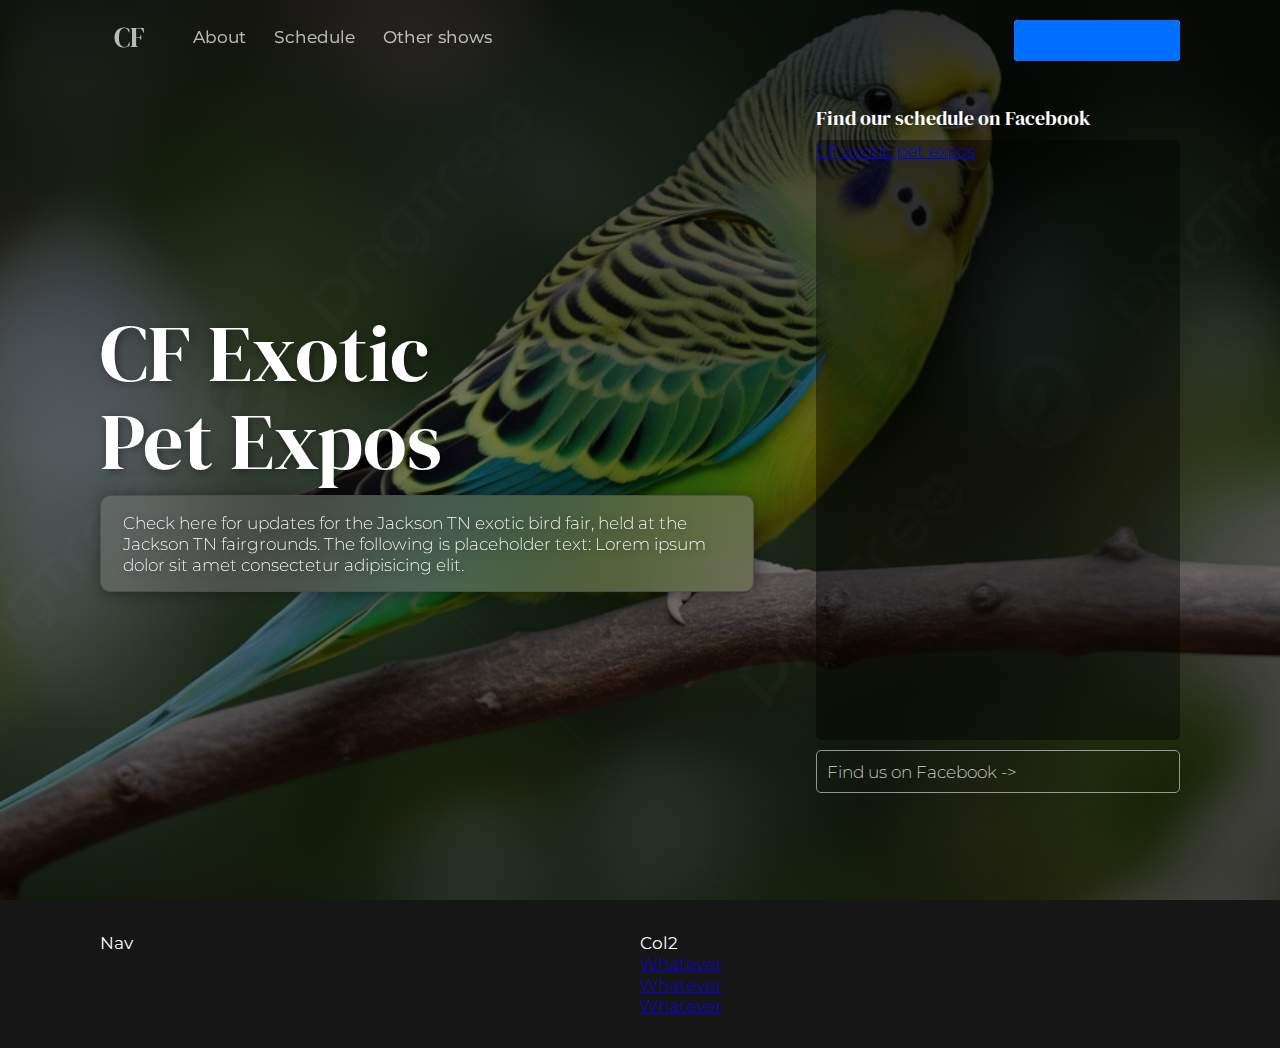
==== index.html @ 91eec208 "v1 Early draft" ====
<!DOCTYPE html>
<html lang="en">
<head>
    <meta charset="UTF-8">
    <meta name="viewport" content="width=device-width, initial-scale=1.0">
    <title>CF Exotic Pet Expos</title>

    <!-- CSS -->
    <link rel="stylesheet" href="/styles.css">

    <!-- JS -->
    <script src="/script.js" defer></script>
</head>
<body>
    <!-- Facebook -->
    <div id="fb-root"></div>
    <script async defer crossorigin="anonymous" src="https://connect.facebook.net/en_US/sdk.js#xfbml=1&version=v18.0" nonce="nDjnkny0"></script>

    <!-- Navigation -->
    <nav id="nav">
        <div class="container flex">
            <a href="/" id="logo">CF</a>
            <div class="nav_list">
                <a href="/#about">About</a>
                <a href="/#schedule">Schedule</a>
                <a href="/#more">Other shows</a>
            </div>
            <button id="cta">
                <span>Call to Action</span>
            </button>
        </div>
    </nav>

    <!-- Landing section -->
    <main id="main">
        <div class="main_inner container flex">
            <!-- About -->
            <div class="col" id="about">
                <h1 class="main_title text_shadow">CF Exotic<br/>Pet Expos</h1>

                <p class="text_shadow">
                    Check here for updates for the Jackson TN exotic bird fair, held at the Jackson TN fairgrounds. The following is placeholder text: Lorem ipsum dolor sit amet consectetur adipisicing elit.
                </p>

                <div class="flex" id="socials">
                    <div class="item"></div>
                </div>
            </div>

            <!-- Feed -->
            <div class="col" id="schedule">
                <h3>Find our schedule on Facebook</h3>
                <div class="fb-page" data-href="https://www.facebook.com/Jacksontnbirdfair/" data-tabs="timeline" data-width="450" data-height="600" data-small-header="false" data-adapt-container-width="true" data-hide-cover="false" data-show-facepile="true"><blockquote cite="https://www.facebook.com/Jacksontnbirdfair/" class="fb-xfbml-parse-ignore"><a href="https://www.facebook.com/Jacksontnbirdfair/">CF exotic pet expos</a></blockquote></div>

                <a href="#" class="facebook_test">
                    <span class="text">Find us on Facebook -></span>
                </a>
            </div>
        </div>
    </main>

    <!-- Footer -->
    <footer id="footer">
        <div class="container flex">
            <div class="col">
                <strong>Nav</strong>
            </div>
            <div class="col">
                <strong>Col2</strong><br/>
                <a href="#">Whatever</a><br/>
                <a href="#">Whatever</a><br/>
                <a href="#">Whatever</a><br/>
            </div>
        </div>
    </footer>
</body>
</html>
---- styles.css ----
/* Fonts */
@import url('https://fonts.googleapis.com/css2?family=DM+Serif+Display:ital@0;1&family=Montserrat:ital,wght@0,100..900;1,100..900&display=swap');
  

/* Setup */
:root {
    /* --font-header: 'Segoe UI', Tahoma, Geneva, Verdana, sans-serif; */
    /* --font-body: 'Segoe UI', Tahoma, Geneva, Verdana, sans-serif; */

    --font-header: 'DM Serif Display', Serif;
    --font-body: 'Montserrat', 'Segoe UI', sans-serif;

    /* --bg: white;

    --text: black;
    --alt-text: gray;
    --link: green; */

    --border: rgba(75, 75, 75, 0.8);
    --accent: rgb(0, 110, 255);
    --accent-light: hsl(from var(--accent) h s 64%); 
}

* { box-sizing: border-box; margin: 0; }
body {
    margin: 0;
    font-size: 13pt;
    font-family: var(--font-body);
    font-weight: 250;

    color: white;
    /* background-color: #24263b; */
    background-color: black;
}
h1, h2, h3, h4, h5, h6 {
    font-family: var(--font-header);
    line-height: 1.1em;
    margin-bottom: 10px;
    font-weight: 500;
}
button {
    font-family: var(--font-body);
    font-size: 13pt;
    font-weight: bold;

    color: white;
    padding: 10px 24px 10px;
    border: none;
    border-radius: 4px;
    background-color: white;

    position: relative;
    overflow: hidden;
    cursor: pointer;
}
button:hover,
button:focus-visible {
    z-index: 1;
    /* transform: scale(1.05, 1.05); */
    color: black;
}
button > span { z-index: 2; }
button::before {
    content: "";
    position: absolute;
    /* z-index: -1; */
    top:0;right:0;bottom:0;left:0;
    transform: none;

    background-color: var(--accent);
    /* opacity: 0; */
    transition-property: transform, opacity;
    transition-duration: 0.2s;
    transition-timing-function: cubic-bezier(0.785, 0.135, 0.15, 0.86);
}

button:hover::before,
button:focus-visible::before {
    transform: scale(0.3);
    /* opacity: 1; */
    transition-duration: 0.1s;
    /* mix-blend-mode: screen; */
}

/* Shorthand */
.container {
    --container-width: 1100px;

    max-width: var(--container-width);
    margin: 0 auto;
    padding: 0 10px;
}
.col {
    width: 100%;
}
.flex { display: flex; }
.alt_text { color: var(--alt-text); }


/* Nav */
#nav {
    top: 0; left: 0; right: 0;
    position: fixed;
    z-index: 10;

    background-color: transparent;
    border-bottom: 1px solid transparent;
    padding: 20px 0;

    transition-property: background-color, border-color;
    transition-duration: 0.3s;
    transition-timing-function: ease;
}
#nav.nav_opaque {
    -webkit-backdrop-filter: blur(50px);
    backdrop-filter: blur(50px);
    background-color: rgba(20, 20, 20, 0.6);
    border-color: var(--border);
}
#nav .nav_list {
    display: flex;
}
#logo {
    font-family: var(--font-header);
    margin-top: -9px;
    font-size:20pt;
    margin-right: 20px;
    text-decoration: none !important;
    border-color: transparent !important;
}
#nav a {
    display: block;
    position: relative;

    color: white;
    text-decoration: none;
    font-weight: 450;
    line-height: 200%;

    opacity: 0.7;
    padding: 0px 14px;
    border-bottom: 1px solid transparent;
    height: 36px;
}
#nav a:hover,
#nav a:focus-visible {
    opacity: 1;
    /* text-decoration: underline; */
    border-color: var(--border);
    outline: none;
}
.nav_list a::before {
    content: "";
    position: absolute;
    left: 50%; top: -8px;
    transform: translateX(-50%) scaleY(0.6);
    z-index: -1;
    opacity: 0;

    width: 100px;
    height: 70px;
    background: radial-gradient(ellipse at center, var(--accent-light) 0%, rgba(32, 128, 255, 0.25) 50%, transparent 70%);

    transition: opacity, 0.5s ease;
}
.nav_list a:hover::before,
.nav_list a:focus-visible::before {
    opacity: 0.15;
    transition: opacity, 0.2s ease;
}
#nav #cta {
    margin-left: auto;
}

/* Main */
#main {
    background-image:
        linear-gradient(rgba(0, 0, 0, 0.83) 0%, rgba(0, 0, 0, 0.5) 50%, rgba(0, 0, 0, 0.6) 100%),
        url(/images/placeholder.jpg);
    background-position: center;
    background-attachment: fixed;
    background-size: cover;
    background-repeat: no-repeat;
    will-change: background-position-y;
}
.main_inner {
    --container-width: 1164px;
    /* background-color: rgb(62, 75, 40); */

    align-items: center;
    min-height: 100vh;
}
.main_inner > .col {
    padding: 32px;
    height: fit-content;
}
/* About */
#about {
    /* background: rgba(0, 0, 0, 0.4); */
    /* -webkit-backdrop-filter: blur(25px); */
    /* backdrop-filter: blur(25px); */
    /* border-radius: 10px; */
    /* border: 1px solid rgb(144, 151, 255); */
    /* box-shadow: 2px 2px 15px rgba(0, 0, 0, 0.6); */

    width: 2000px; /* Flexbox weirdness, maybe don't leave at 2000px */
    padding-right: 30px;
    overflow: hidden;
}
#about p {
    /* background: linear-gradient(45deg, rgba(3, 20, 43, 0.5) 0%, rgba(9, 46, 20, 0.5) 100%); */
    background-color: rgb(182, 182, 182, 0.3);
    -webkit-backdrop-filter: blur(50px);
    backdrop-filter: blur(50px);
    border-radius: 10px;
    border: 1px solid var(--border);
    box-shadow: 2px 2px 15px rgba(0, 0, 0, 0.4);

    padding: 16px 22px;
    z-index: 1;
}
.text_shadow {
    text-shadow: 2px 2px 8px rgba(0, 0, 0, 0.4);
}
h1.main_title {
    font-size: 60pt;
    z-index: 2;
    position: relative;


    /* --shadow: rgba(0, 0, 0, 0.3);
    text-shadow:
        1px 1px 0 var(--shadow),
        2px 2px 0 var(--shadow),
        3px 3px 0 var(--shadow),
        4px 4px 0 var(--shadow),
        5px 5px 0 var(--shadow); */
}
/* FB */
#schedule {
    /* background-color: rgb(104, 27, 27); */
}
.facebook_test {
    display: block;
    width: 100%;
    padding: 10px;
    margin-top: 10px;
    color: white;
    text-decoration: none;
    border: 1px solid rgb(182, 182, 182);
    border-radius: 5px;
    opacity: 0.8;
}
.facebook_test:hover,
.facebook_test:focus-visible {
    opacity: 1;
    background-color: rgba(182, 182, 182, 0.3);
    border-color: transparent;
}
.facebook_test:hover .text,
.facebook_test:focus-visible .text {
    mix-blend-mode: screen !important;
}
.fb-page {
    min-height: 600px;
    background-color: rgba(0, 0, 0, 0.4);
    border-radius: 5px;
    overflow: hidden;
}

/* Footer */
#footer {
    background-color: rgb(22, 22, 22);
    padding: 32px 0;
}

/* Mobile layout */
@media screen and (max-width: 900px) {
    .main_inner {
        flex-direction: column;
    }
    #main {
        padding-top: 120px;
    }
    #main .col {
        width: 100%;
        padding: 16px;
    }
}

/* Extra small */
@media screen and (max-width: 400px) {
    h1.main_title {
        font-size: 54pt;
    }
}
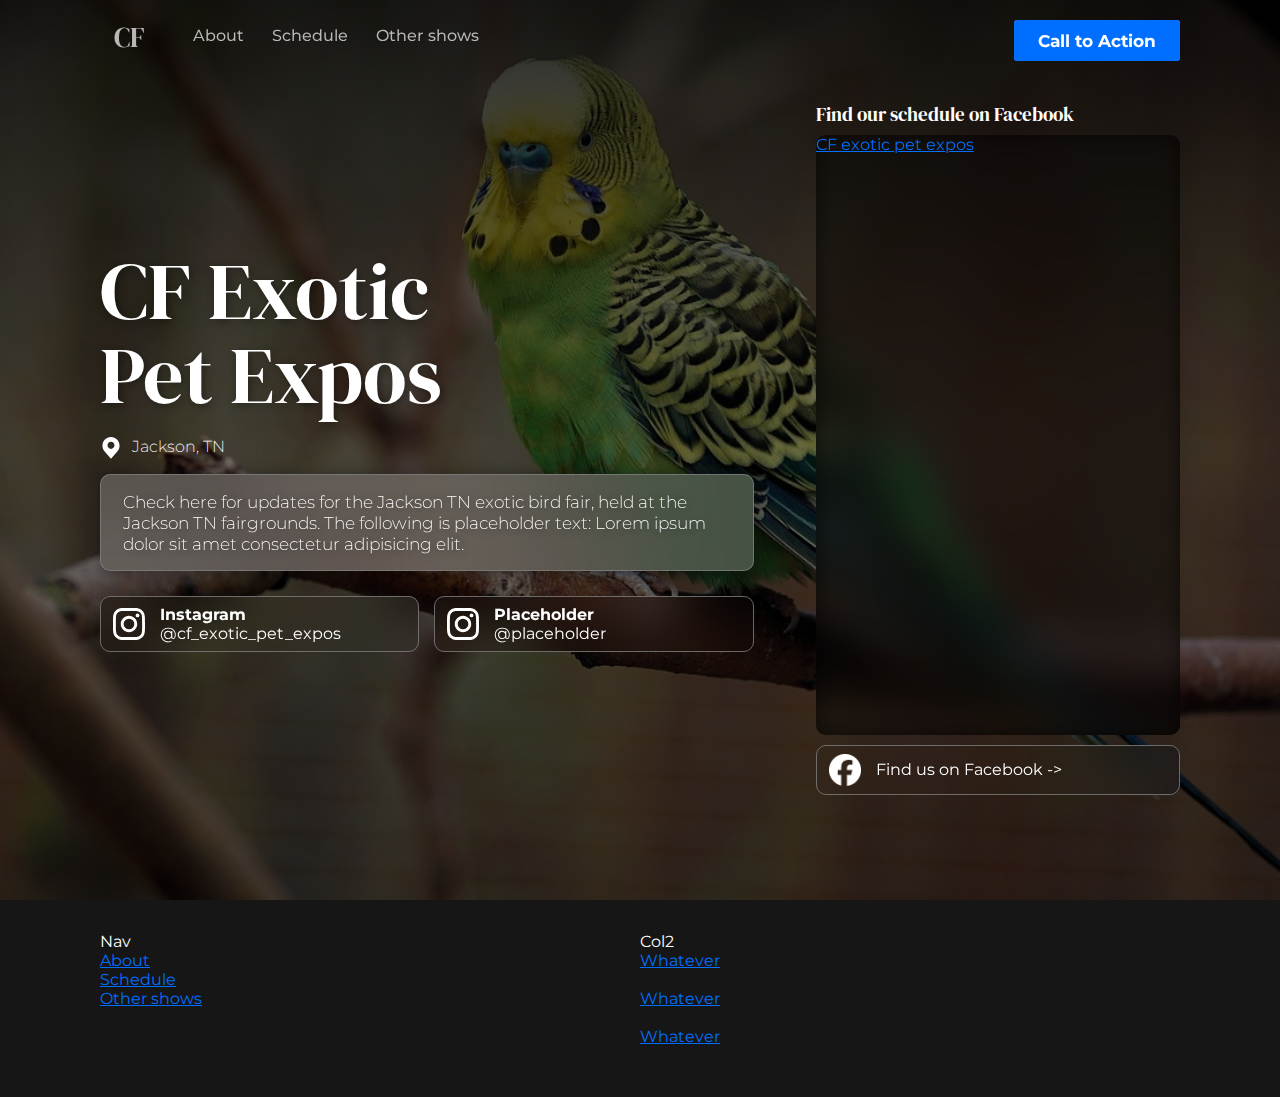
==== commit 7526512f: "First draft part 2" ====
--- a/index.html
+++ b/index.html
@@ -33,17 +33,41 @@
 
     <!-- Landing section -->
     <main id="main">
-        <div class="main_inner container flex">
+        <div class="main_inner container flex mobile_column">
             <!-- About -->
             <div class="col" id="about">
                 <h1 class="main_title text_shadow">CF Exotic<br/>Pet Expos</h1>
 
-                <p class="text_shadow">
+                <div class="flex" style="margin-bottom: 15px;">
+                    <img src="/assets/icon/pin-48.svg" alt="Location" style="width: 22px; height: 22px; margin-right: 10px;">
+                    <p>Jackson, TN</p>
+                </div>
+
+                <p class="blurb text_shadow">
                     Check here for updates for the Jackson TN exotic bird fair, held at the Jackson TN fairgrounds. The following is placeholder text: Lorem ipsum dolor sit amet consectetur adipisicing elit.
                 </p>
 
-                <div class="flex" id="socials">
-                    <div class="item"></div>
+                <!-- <hr/> -->
+
+                <div class="flex mobile_column" id="socials">
+                    <a href="https://www.instagram.com/cf_exotic_pet_expos/" class="social_item">
+                        <div>
+                            <img src="/assets/icon/Instagram_Glyph_White.svg" alt="Instagram Logo">
+                            <div>
+                                <strong>Instagram</strong>
+                                <p>@cf_exotic_pet_expos</p>
+                            </div>
+                        </div>
+                    </a>
+                    <a href="" class="social_item">
+                        <div>
+                            <img src="/assets/icon/Instagram_Glyph_White.svg" alt="Instagram Logo">
+                            <div>
+                                <strong>Placeholder</strong>
+                                <p>@placeholder</p>
+                            </div>
+                        </div>
+                    </a>
                 </div>
             </div>
 
@@ -52,8 +76,13 @@
                 <h3>Find our schedule on Facebook</h3>
                 <div class="fb-page" data-href="https://www.facebook.com/Jacksontnbirdfair/" data-tabs="timeline" data-width="450" data-height="600" data-small-header="false" data-adapt-container-width="true" data-hide-cover="false" data-show-facepile="true"><blockquote cite="https://www.facebook.com/Jacksontnbirdfair/" class="fb-xfbml-parse-ignore"><a href="https://www.facebook.com/Jacksontnbirdfair/">CF exotic pet expos</a></blockquote></div>
 
-                <a href="#" class="facebook_test">
-                    <span class="text">Find us on Facebook -></span>
+                <a href="" class="social_item">
+                    <div>
+                        <img src="/assets/icon/Facebook_Logo_Secondary.png" alt="Instagram Logo">
+                        <div>
+                            <p>Find us on Facebook -></p>
+                        </div>
+                    </div>
                 </a>
             </div>
         </div>
@@ -61,9 +90,12 @@
 
     <!-- Footer -->
     <footer id="footer">
-        <div class="container flex">
+        <div class="container flex mobile_column">
             <div class="col">
                 <strong>Nav</strong>
+                <a href="/#about">About</a>
+                <a href="/#schedule">Schedule</a>
+                <a href="/#more">Other shows</a>
             </div>
             <div class="col">
                 <strong>Col2</strong><br/>
--- a/styles.css
+++ b/styles.css
@@ -10,13 +10,15 @@
     --font-header: 'DM Serif Display', Serif;
     --font-body: 'Montserrat', 'Segoe UI', sans-serif;
 
+    --bg-transparent-lighter: rgba(182, 182, 182, 0.3);
+    
     /* --bg: white;
 
     --text: black;
     --alt-text: gray;
     --link: green; */
 
-    --border: rgba(75, 75, 75, 0.8);
+    --border: rgba(128, 128, 128, 0.8);
     --accent: rgb(0, 110, 255);
     --accent-light: hsl(from var(--accent) h s 64%); 
 }
@@ -24,19 +26,29 @@
 * { box-sizing: border-box; margin: 0; }
 body {
     margin: 0;
-    font-size: 13pt;
+    font-size: 12pt;
     font-family: var(--font-body);
     font-weight: 250;
 
     color: white;
     /* background-color: #24263b; */
-    background-color: black;
+    /* background-color: black; */
 }
 h1, h2, h3, h4, h5, h6 {
     font-family: var(--font-header);
-    line-height: 1.1em;
+    line-height: 1.05em;
     margin-bottom: 10px;
     font-weight: 500;
+}
+a {
+    color: var(--accent);
+    font-weight: 400;
+}
+hr {
+    margin-top: 20px;
+    border: none;
+    height: 1px;
+    background-color: rgb(95, 95, 95);
 }
 button {
     font-family: var(--font-body);
@@ -59,27 +71,25 @@
     /* transform: scale(1.05, 1.05); */
     color: black;
 }
-button > span { z-index: 2; }
+button > span { position: relative; z-index: 2; }
 button::before {
     content: "";
     position: absolute;
-    /* z-index: -1; */
     top:0;right:0;bottom:0;left:0;
-    transform: none;
+    border: 40px solid var(--accent);
 
     background-color: var(--accent);
     /* opacity: 0; */
-    transition-property: transform, opacity;
-    transition-duration: 0.2s;
+    transition-property: opacity, border-width;
+    transition-duration: 0.3s;
     transition-timing-function: cubic-bezier(0.785, 0.135, 0.15, 0.86);
 }
 
 button:hover::before,
 button:focus-visible::before {
-    transform: scale(0.3);
-    /* opacity: 1; */
-    transition-duration: 0.1s;
-    /* mix-blend-mode: screen; */
+    border: none;
+    opacity: 0;
+    transition-duration: 0.2s;
 }
 
 /* Shorthand */
@@ -157,7 +167,7 @@
     z-index: -1;
     opacity: 0;
 
-    width: 100px;
+    width: 100%;
     height: 70px;
     background: radial-gradient(ellipse at center, var(--accent-light) 0%, rgba(32, 128, 255, 0.25) 50%, transparent 70%);
 
@@ -165,20 +175,21 @@
 }
 .nav_list a:hover::before,
 .nav_list a:focus-visible::before {
-    opacity: 0.15;
+    opacity: 0.2;
     transition: opacity, 0.2s ease;
 }
 #nav #cta {
     margin-left: auto;
 }
+
 
 /* Main */
 #main {
     background-image:
         linear-gradient(rgba(0, 0, 0, 0.83) 0%, rgba(0, 0, 0, 0.5) 50%, rgba(0, 0, 0, 0.6) 100%),
-        url(/images/placeholder.jpg);
+        url(/assets/images/budgie-2201256_1280_edit.jpg);
     background-position: center;
-    background-attachment: fixed;
+    background-attachment: scroll;
     background-size: cover;
     background-repeat: no-repeat;
     will-change: background-position-y;
@@ -207,15 +218,17 @@
     padding-right: 30px;
     overflow: hidden;
 }
-#about p {
+#about .blurb {
     /* background: linear-gradient(45deg, rgba(3, 20, 43, 0.5) 0%, rgba(9, 46, 20, 0.5) 100%); */
-    background-color: rgb(182, 182, 182, 0.3);
+    background-color: var(--bg-transparent-lighter);
     -webkit-backdrop-filter: blur(50px);
     backdrop-filter: blur(50px);
     border-radius: 10px;
     border: 1px solid var(--border);
     box-shadow: 2px 2px 15px rgba(0, 0, 0, 0.4);
 
+    font-size: 13pt;
+
     padding: 16px 22px;
     z-index: 1;
 }
@@ -224,6 +237,7 @@
 }
 h1.main_title {
     font-size: 60pt;
+    margin-bottom: 20px;
     z-index: 2;
     position: relative;
 
@@ -236,36 +250,66 @@
         4px 4px 0 var(--shadow),
         5px 5px 0 var(--shadow); */
 }
+/* Socials */
+#socials {
+    margin-top: 25px;
+    display: flex;
+}
+.social_item {
+    width: 100%;
+
+    text-decoration: none;
+    color: white;
+    font-weight: 400;
+}
+.social_item:not(:last-of-type) { margin-right: 15px; }
+.social_item > div {
+    display: flex;
+    align-items: center;
+    padding: 8px 12px;
+
+    backdrop-filter: blur(20px);
+    border: 1px solid var(--border);
+    border-radius: 10px;
+    transition: 0.2s ease;
+}
+.social_item:hover > div,
+.social_item:focus-visible > div {
+    background-color: var(--bg-transparent-lighter);
+    border-color: white;
+    transition-duration: 0.1s;
+}
+.social_item img {
+    height: 32px; width: 32px;
+    margin-right: 15px;
+}
+
+*:target {
+    box-shadow: inset 0 0 20px var(--accent);
+    outline: 4px solid var(--accent);
+    border-radius: 10px;
+}
+
+
 /* FB */
 #schedule {
     /* background-color: rgb(104, 27, 27); */
 }
-.facebook_test {
-    display: block;
-    width: 100%;
-    padding: 10px;
-    margin-top: 10px;
-    color: white;
-    text-decoration: none;
-    border: 1px solid rgb(182, 182, 182);
-    border-radius: 5px;
-    opacity: 0.8;
-}
-.facebook_test:hover,
-.facebook_test:focus-visible {
-    opacity: 1;
-    background-color: rgba(182, 182, 182, 0.3);
-    border-color: transparent;
-}
-.facebook_test:hover .text,
-.facebook_test:focus-visible .text {
-    mix-blend-mode: screen !important;
-}
+
 .fb-page {
     min-height: 600px;
+    max-width: 100%;
+    width: 100%;
+    margin-bottom: 10px;
     background-color: rgba(0, 0, 0, 0.4);
-    border-radius: 5px;
+    box-shadow: inset 0 0 20px rgba(0, 0, 0, 0.6);
+    backdrop-filter: blur(20px);
+    border-radius: 10px;
     overflow: hidden;
+}
+.fb-page > span {
+    display: block;
+    margin: 0 auto;
 }
 
 /* Footer */
@@ -273,12 +317,19 @@
     background-color: rgb(22, 22, 22);
     padding: 32px 0;
 }
+#footer a {
+    display: block;
+
+}
 
 /* Mobile layout */
 @media screen and (max-width: 900px) {
-    .main_inner {
-        flex-direction: column;
+    .mobile_column { flex-direction: column; }
+    .mobile_column .col {
+        margin-bottom: 20px;
     }
+
+    /* Main */
     #main {
         padding-top: 120px;
     }
@@ -286,6 +337,8 @@
         width: 100%;
         padding: 16px;
     }
+    /* About */
+    #socials .social_item { margin-bottom: 15px; }
 }
 
 /* Extra small */
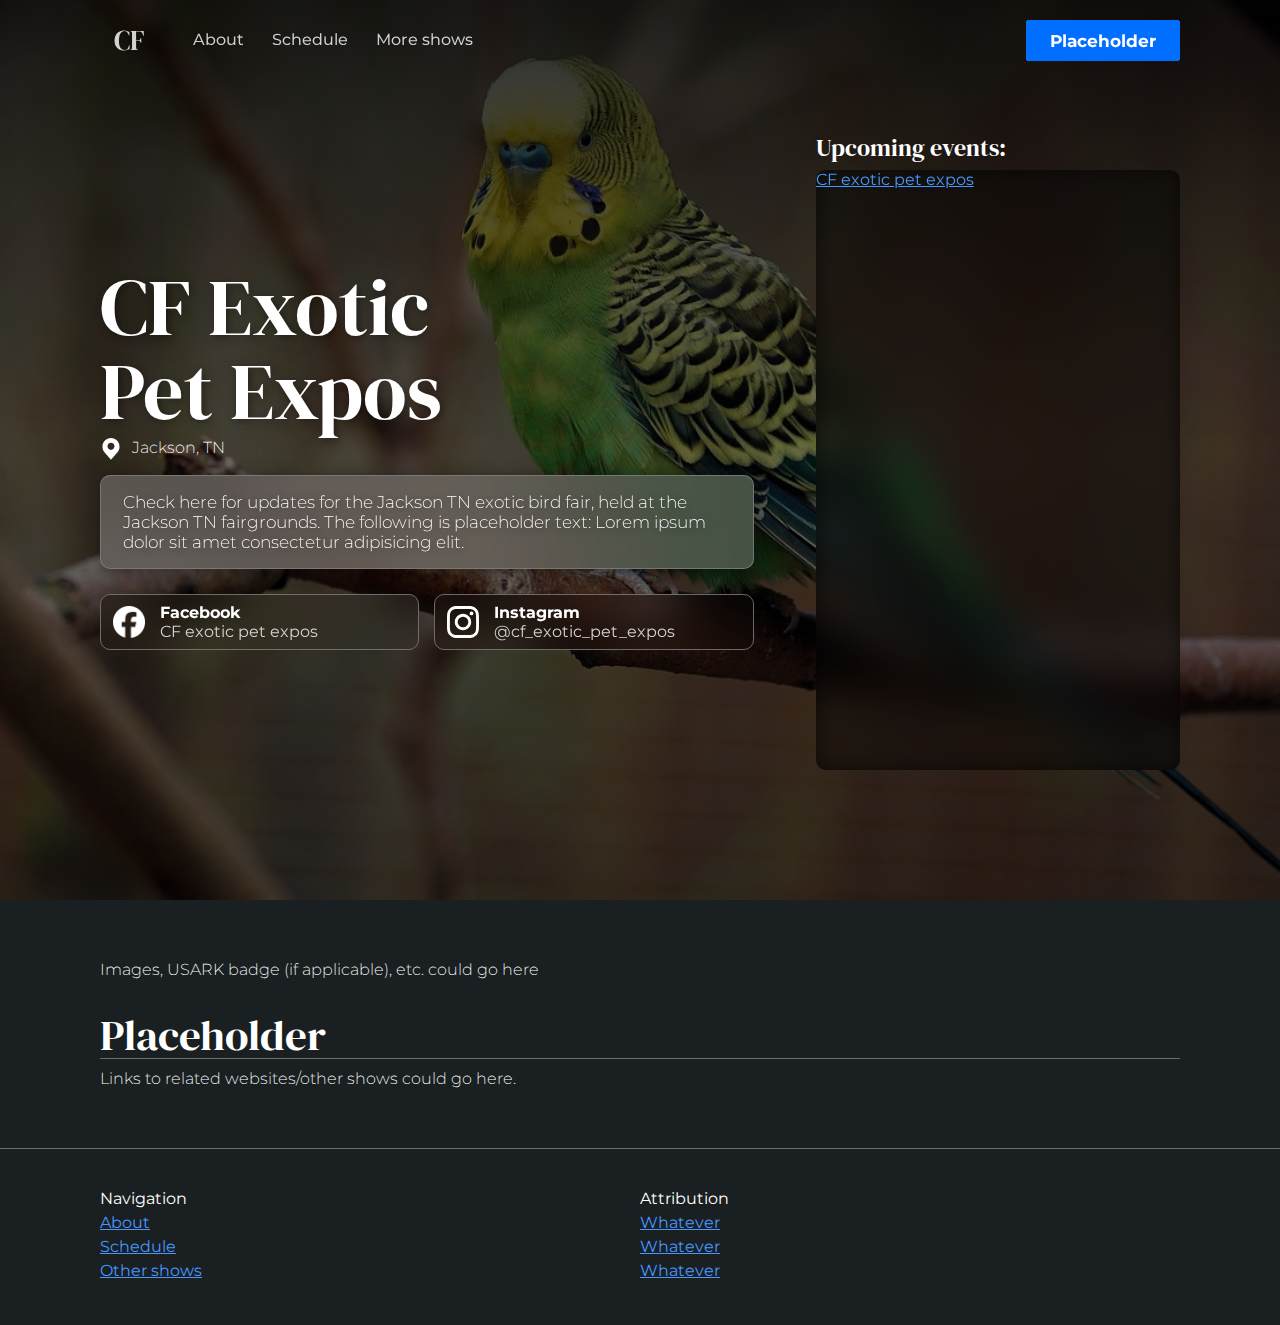
==== commit c43d2689: "First draft v3" ====
--- a/index.html
+++ b/index.html
@@ -10,23 +10,49 @@
 
     <!-- JS -->
     <script src="/script.js" defer></script>
+
+    <!-- TEMPORARY -->
+    <meta name="robots" content="none, noindex, nofollow, noarchive, noimageindex">
 </head>
 <body>
+    <!-- Noscript -->
+    <noscript>
+        <style>
+            #nav {
+                -webkit-backdrop-filter: blur(50px);
+                backdrop-filter: blur(50px);
+                background-color: var(--bg-transparent);
+                border-color: var(--border);
+            }
+        </style>
+    </noscript>
+
     <!-- Facebook -->
     <div id="fb-root"></div>
     <script async defer crossorigin="anonymous" src="https://connect.facebook.net/en_US/sdk.js#xfbml=1&version=v18.0" nonce="nDjnkny0"></script>
 
+    <!-- Backdrop -->
+    <div id="backdrop"></div>
+
     <!-- Navigation -->
     <nav id="nav">
         <div class="container flex">
+            <!-- Menu button -->
+            <img src="/assets/icon/menu.svg" alt="Menu" role="button" id="menu_button"/>
+
+            <!-- Logo -->
             <a href="/" id="logo">CF</a>
+
+            <!-- Links -->
             <div class="nav_list">
                 <a href="/#about">About</a>
                 <a href="/#schedule">Schedule</a>
-                <a href="/#more">Other shows</a>
+                <a href="/#shows">More shows</a>
             </div>
+
+            <!-- Call to action -->
             <button id="cta">
-                <span>Call to Action</span>
+                <span>Placeholder</span>
             </button>
         </div>
     </nav>
@@ -39,7 +65,7 @@
                 <h1 class="main_title text_shadow">CF Exotic<br/>Pet Expos</h1>
 
                 <div class="flex" style="margin-bottom: 15px;">
-                    <img src="/assets/icon/pin-48.svg" alt="Location" style="width: 22px; height: 22px; margin-right: 10px;">
+                    <img src="/assets/icon/pin-48.svg" alt="Location" class="icon" style="width:22px; height:22px; margin-right:10px;">
                     <p>Jackson, TN</p>
                 </div>
 
@@ -47,10 +73,17 @@
                     Check here for updates for the Jackson TN exotic bird fair, held at the Jackson TN fairgrounds. The following is placeholder text: Lorem ipsum dolor sit amet consectetur adipisicing elit.
                 </p>
 
-                <!-- <hr/> -->
-
                 <div class="flex mobile_column" id="socials">
-                    <a href="https://www.instagram.com/cf_exotic_pet_expos/" class="social_item">
+                    <a href="https://www.instagram.com/cf_exotic_pet_expos/" class="social_item" target="_blank" rel="noopener noreferrer">
+                        <div>
+                            <img src="/assets/icon/Facebook_Logo_Secondary.png" alt="Facebook Logo">
+                            <div>
+                                <strong>Facebook</strong>
+                                <p>CF exotic pet expos </p>
+                            </div>
+                        </div>
+                    </a>
+                    <a href="https://www.instagram.com/cf_exotic_pet_expos/" class="social_item" target="_blank" rel="noopener noreferrer">
                         <div>
                             <img src="/assets/icon/Instagram_Glyph_White.svg" alt="Instagram Logo">
                             <div>
@@ -59,49 +92,70 @@
                             </div>
                         </div>
                     </a>
-                    <a href="" class="social_item">
-                        <div>
-                            <img src="/assets/icon/Instagram_Glyph_White.svg" alt="Instagram Logo">
-                            <div>
-                                <strong>Placeholder</strong>
-                                <p>@placeholder</p>
-                            </div>
-                        </div>
-                    </a>
                 </div>
             </div>
 
             <!-- Feed -->
             <div class="col" id="schedule">
-                <h3>Find our schedule on Facebook</h3>
-                <div class="fb-page" data-href="https://www.facebook.com/Jacksontnbirdfair/" data-tabs="timeline" data-width="450" data-height="600" data-small-header="false" data-adapt-container-width="true" data-hide-cover="false" data-show-facepile="true"><blockquote cite="https://www.facebook.com/Jacksontnbirdfair/" class="fb-xfbml-parse-ignore"><a href="https://www.facebook.com/Jacksontnbirdfair/">CF exotic pet expos</a></blockquote></div>
+                <h4>Upcoming events:</h4>
+                <div class="fb-page" data-href="https://www.facebook.com/Jacksontnbirdfair/" data-tabs="timeline" data-width="450" data-height="600" data-small-header="false" data-adapt-container-width="true" data-hide-cover="false" data-show-facepile="true"><blockquote cite="https://www.facebook.com/Jacksontnbirdfair/" class="fb-xfbml-parse-ignore"><a href="https://www.facebook.com/Jacksontnbirdfair/" rel="noopener noreferrer">CF exotic pet expos</a></blockquote></div>
 
-                <a href="" class="social_item">
-                    <div>
-                        <img src="/assets/icon/Facebook_Logo_Secondary.png" alt="Instagram Logo">
-                        <div>
-                            <p>Find us on Facebook -></p>
-                        </div>
+                <!-- Experiment -->
+                <!-- <div class="fb-page">
+                    <div class="event_item">
+                        <span class="date flex">
+                            <img src="/assets/icon/event_FILL1_wght400_GRAD200_opsz20.svg" alt="Location" class="icon">
+                            SATURDAY, FEBRUARY 17, 2024 AT 9:00 AM CST
+                        </span>
+
+                        <strong class="flex">
+                            <div class="icon"></div>
+                            Jackson TN Exotic Pet Expo February 17 & 18, 2024
+                        </strong>
+                        <span>
+                            <img src="/assets/icon/pin-48.svg" alt="Location" class="icon">Jackson Fairgrounds
+                        </span>
+                        <a href="https://www.facebook.com/events/362235526459861/" class="flex" target="_blank" rel="noopener noreferrer">
+                            <div class="icon"></div>
+                            More info
+                        </a>
                     </div>
-                </a>
+                </div> -->
             </div>
         </div>
     </main>
+
+    <!-- Extra -->
+    <section class="container" id="shows">
+        <p>
+            Images, USARK badge (if applicable), etc. could go here
+        </p><br/>
+
+        <h2>Placeholder</h2>
+        <p>
+            Links to related websites/other shows could go here.
+        </p>
+        <!-- <h3>Number Three</h3>
+        <p>Lorem ipsum dolor sit, amet consectetur adipisicing elit. Placeat quos adipisci a officiis sapiente harum quisquam consectetur quod est libero.</p>
+        <h4>Number Four</h4>
+        <h5>Number Five</h5>
+        <h6>Number Six</h6> -->
+    </section>
 
     <!-- Footer -->
     <footer id="footer">
         <div class="container flex mobile_column">
             <div class="col">
-                <strong>Nav</strong>
+                <strong>Navigation</strong>
                 <a href="/#about">About</a>
                 <a href="/#schedule">Schedule</a>
-                <a href="/#more">Other shows</a>
+                <a href="/#shows">Other shows</a>
             </div>
             <div class="col">
-                <strong>Col2</strong><br/>
-                <a href="#">Whatever</a><br/>
-                <a href="#">Whatever</a><br/>
-                <a href="#">Whatever</a><br/>
+                <strong>Attribution</strong>
+                <a href="#" target="_blank" rel="noopener noreferrer">Whatever</a>
+                <a href="#">Whatever</a>
+                <a href="#">Whatever</a>
             </div>
         </div>
     </footer>
--- a/styles.css
+++ b/styles.css
@@ -4,23 +4,22 @@
 
 /* Setup */
 :root {
-    /* --font-header: 'Segoe UI', Tahoma, Geneva, Verdana, sans-serif; */
-    /* --font-body: 'Segoe UI', Tahoma, Geneva, Verdana, sans-serif; */
-
     --font-header: 'DM Serif Display', Serif;
     --font-body: 'Montserrat', 'Segoe UI', sans-serif;
 
+    /* Colors */
+    --bg: rgb(26, 31, 33);
+    --bg-transparent: rgba(20, 20, 20, 0.6);
     --bg-transparent-lighter: rgba(182, 182, 182, 0.3);
-    
-    /* --bg: white;
-
-    --text: black;
-    --alt-text: gray;
-    --link: green; */
-
+
+    /* Accents */
     --border: rgba(128, 128, 128, 0.8);
     --accent: rgb(0, 110, 255);
     --accent-light: hsl(from var(--accent) h s 64%); 
+
+    --text: white;
+    --alt-text: rgb(210, 210, 210);
+    --link: var(--accent-light);
 }
 
 * { box-sizing: border-box; margin: 0; }
@@ -30,18 +29,31 @@
     font-family: var(--font-body);
     font-weight: 250;
 
-    color: white;
-    /* background-color: #24263b; */
-    /* background-color: black; */
+    color: var(--text);
+    background-color: var(--bg);
+}
+body.show_menu {
+    overflow: hidden;
+}
+section.container {
+    padding: 60px 10px;
 }
 h1, h2, h3, h4, h5, h6 {
     font-family: var(--font-header);
     line-height: 1.05em;
-    margin-bottom: 10px;
+    margin: 15px 0 10px 0;
     font-weight: 500;
 }
+h2 { font-size: 32pt; border-bottom: 1px solid var(--border); }
+h3 { font-size: 24pt; }
+h4 { font-size: 18pt; }
+h5 { font-size: 14pt; }
+h6 { font-size: 12pt; }
+strong {
+    color: var(--text);
+}
 a {
-    color: var(--accent);
+    color: var(--link);
     font-weight: 400;
 }
 hr {
@@ -83,6 +95,7 @@
     transition-property: opacity, border-width;
     transition-duration: 0.3s;
     transition-timing-function: cubic-bezier(0.785, 0.135, 0.15, 0.86);
+    pointer-events: none;
 }
 
 button:hover::before,
@@ -106,6 +119,16 @@
 .flex { display: flex; }
 .alt_text { color: var(--alt-text); }
 
+/* Backdrop */
+#backdrop {
+    background-color: rgba(24, 25, 26, 0.9);
+    backdrop-filter: blur(20px);
+    position: fixed;
+    top:0;right:0;bottom:0;left:0;
+    z-index: 9;
+    display: none;
+}
+body.show_menu #backdrop { display: unset; }
 
 /* Nav */
 #nav {
@@ -115,24 +138,26 @@
 
     background-color: transparent;
     border-bottom: 1px solid transparent;
-    padding: 20px 0;
+    padding: 20px 15px;
 
     transition-property: background-color, border-color;
     transition-duration: 0.3s;
     transition-timing-function: ease;
 }
-#nav.nav_opaque {
+#nav.nav_opaque,
+body.show_menu #nav {
     -webkit-backdrop-filter: blur(50px);
     backdrop-filter: blur(50px);
-    background-color: rgba(20, 20, 20, 0.6);
+    background-color: var(--bg-transparent);
     border-color: var(--border);
 }
+body.show_menu #nav { backdrop-filter: unset; background-color: transparent; border-color: transparent; }
 #nav .nav_list {
     display: flex;
 }
 #logo {
     font-family: var(--font-header);
-    margin-top: -9px;
+    margin-top: -12px;
     font-size:20pt;
     margin-right: 20px;
     text-decoration: none !important;
@@ -142,19 +167,19 @@
     display: block;
     position: relative;
 
-    color: white;
+    color: var(--alt-text);
     text-decoration: none;
     font-weight: 450;
-    line-height: 200%;
-
-    opacity: 0.7;
+    line-height: 250%;
+
+    /* opacity: 0.7; */
     padding: 0px 14px;
     border-bottom: 1px solid transparent;
     height: 36px;
 }
 #nav a:hover,
 #nav a:focus-visible {
-    opacity: 1;
+    color: var(--text);
     /* text-decoration: underline; */
     border-color: var(--border);
     outline: none;
@@ -166,6 +191,7 @@
     transform: translateX(-50%) scaleY(0.6);
     z-index: -1;
     opacity: 0;
+    pointer-events: none;
 
     width: 100%;
     height: 70px;
@@ -180,6 +206,16 @@
 }
 #nav #cta {
     margin-left: auto;
+}
+#nav #menu_button {
+    box-sizing: content-box;
+    width: 30px;
+    padding-right: 12px;
+    border-right: 1px solid var(--border);
+    /* position: absolute; */
+    cursor: pointer;
+
+    display: none;
 }
 
 
@@ -202,7 +238,7 @@
     min-height: 100vh;
 }
 .main_inner > .col {
-    padding: 32px;
+    padding: 100px 32px;
     height: fit-content;
 }
 /* About */
@@ -227,7 +263,7 @@
     border: 1px solid var(--border);
     box-shadow: 2px 2px 15px rgba(0, 0, 0, 0.4);
 
-    font-size: 13pt;
+    font-size: 12.5pt;
 
     padding: 16px 22px;
     z-index: 1;
@@ -237,7 +273,8 @@
 }
 h1.main_title {
     font-size: 60pt;
-    margin-bottom: 20px;
+    /* margin-bottom: 20px; */
+    margin-bottom: 5px;
     z-index: 2;
     position: relative;
 
@@ -259,7 +296,7 @@
     width: 100%;
 
     text-decoration: none;
-    color: white;
+    color: var(--alt-text);
     font-weight: 400;
 }
 .social_item:not(:last-of-type) { margin-right: 15px; }
@@ -275,6 +312,7 @@
 }
 .social_item:hover > div,
 .social_item:focus-visible > div {
+    color: var(--text);
     background-color: var(--bg-transparent-lighter);
     border-color: white;
     transition-duration: 0.1s;
@@ -285,9 +323,19 @@
 }
 
 *:target {
-    box-shadow: inset 0 0 20px var(--accent);
-    outline: 4px solid var(--accent);
+    z-index: 8;
     border-radius: 10px;
+    animation: 5s target_focus forwards cubic-bezier(0.075, 0.82, 0.165, 1);
+}
+@keyframes target_focus {
+    from {
+        box-shadow: inset 0 0 15px var(--accent);
+        outline: 4px solid var(--accent);
+    }
+    to {
+        box-shadow: inset 0 0 15px transparent;
+        outline: 4px solid transparent;
+    }
 }
 
 
@@ -312,14 +360,77 @@
     margin: 0 auto;
 }
 
+
+/* Events experiment */
+.icon {
+    display: inline-block;
+    width: 20px; height: 20px;
+    min-width: 20px; 
+    margin-right: 10px;
+    vertical-align: bottom;
+}
+.event_item {
+    margin: 15px;
+    padding: 15px;
+
+    background-color: var(--bg-transparent-lighter);
+    border-radius: 5px;
+    /* border: 1px solid var(--border); */
+    box-shadow: 2px 2px 15px rgba(0, 0, 0, 0.5);
+}
+.event_item > * {
+    margin-bottom: 5px;
+}
+.event_item > .date {
+    padding-bottom: 10px;
+    margin-bottom: 10px;
+    border-bottom: 1px solid var(--border);
+}
+
+
+
+
 /* Footer */
 #footer {
-    background-color: rgb(22, 22, 22);
-    padding: 32px 0;
+    background-color: var(--bg);
+    padding: 40px 0;
+    border-top: 1px solid var(--border);
+    /* background-color: rgba(255, 255, 255, 0.04); */
 }
 #footer a {
     display: block;
-
+    margin: 5px 0;
+}
+
+
+/* Collapsed Navigation */
+
+@media screen and (max-width: 670px) {
+    /* Nav */
+    /* body.show_menu #nav { } */
+    #nav #menu_button {
+        display: unset;
+    }
+    #nav .nav_list {
+        flex-direction: column;
+        display: none !important;
+
+        position: absolute;
+        top: 100px;
+        right: 0;
+        left: 0;
+        margin: 0 20px;
+
+        /* background-color: rgb(75, 75, 75); */
+        padding: 10px;
+        border-radius: 5px;
+    }
+    #nav .nav_list a {
+        height: unset;
+        line-height: unset;
+        padding: 15px 14px;
+    }
+    body.show_menu #nav .nav_list { display: unset !important; }
 }
 
 /* Mobile layout */
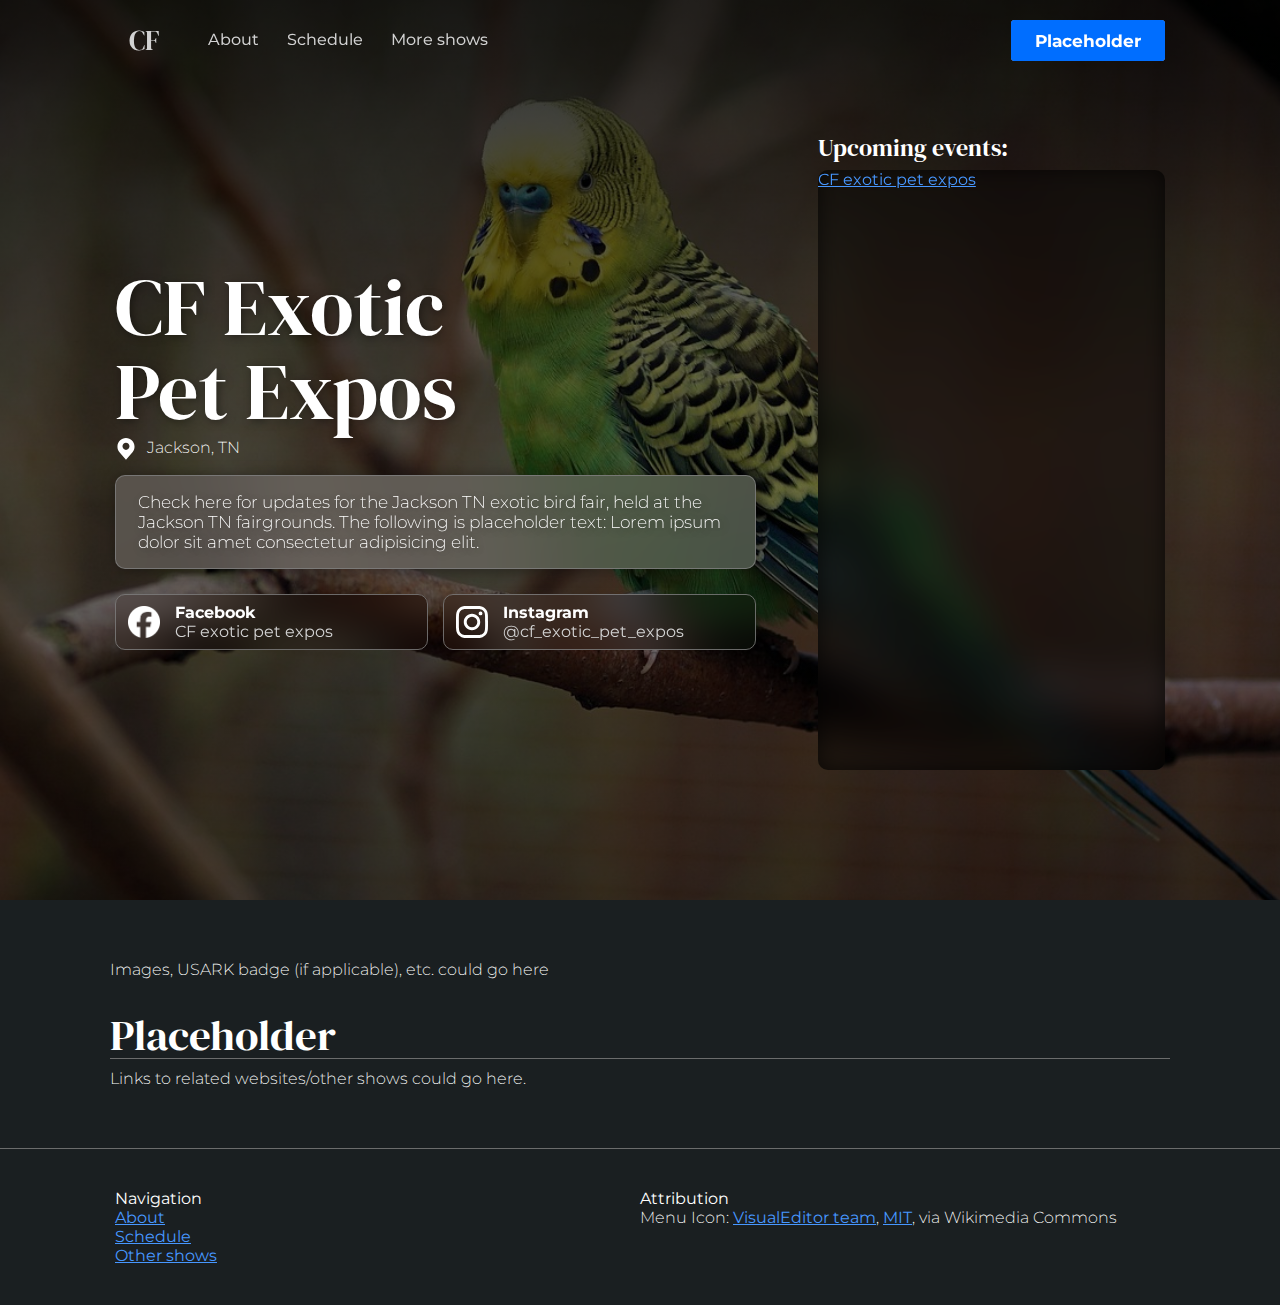
==== commit 312cae9e: "First draft v4" ====
--- a/index.html
+++ b/index.html
@@ -5,10 +5,18 @@
     <meta name="viewport" content="width=device-width, initial-scale=1.0">
     <title>CF Exotic Pet Expos</title>
 
-    <!-- CSS -->
+    <!-- Description -->
+    <!-- <meta name="description" content="placeholder"/> -->
+    <!-- <meta name="keywords" content="exotic pets, pet expo"/> -->
+    <!-- <meta property="og:url" content="https://cfexoticpetexpos.com/" /> -->
+    <!-- <meta property="og:image" content="placeholder"/> -->
+
+    <!-- Social meta -->
+    <!-- <meta name="twitter:image" content="placeholder"/> -->
+    <!-- <meta name="twitter:card" content="summary_large_image"/> -->
+
+    <!-- CSS/JS -->
     <link rel="stylesheet" href="/styles.css">
-
-    <!-- JS -->
     <script src="/script.js" defer></script>
 
     <!-- TEMPORARY -->
@@ -74,7 +82,7 @@
                 </p>
 
                 <div class="flex mobile_column" id="socials">
-                    <a href="https://www.instagram.com/cf_exotic_pet_expos/" class="social_item" target="_blank" rel="noopener noreferrer">
+                    <a href="https://www.facebook.com/Jacksontnbirdfair" class="social_item" target="_blank" rel="noopener noreferrer">
                         <div>
                             <img src="/assets/icon/Facebook_Logo_Secondary.png" alt="Facebook Logo">
                             <div>
@@ -146,16 +154,14 @@
     <footer id="footer">
         <div class="container flex mobile_column">
             <div class="col">
-                <strong>Navigation</strong>
-                <a href="/#about">About</a>
-                <a href="/#schedule">Schedule</a>
-                <a href="/#shows">Other shows</a>
+                <strong>Navigation</strong><br/>
+                <a href="/#about">About</a><br/>
+                <a href="/#schedule">Schedule</a><br/>
+                <a href="/#shows">Other shows</a><br/>
             </div>
             <div class="col">
-                <strong>Attribution</strong>
-                <a href="#" target="_blank" rel="noopener noreferrer">Whatever</a>
-                <a href="#">Whatever</a>
-                <a href="#">Whatever</a>
+                <strong>Attribution</strong><br/>
+                Menu Icon: <a href="https://commons.wikimedia.org/wiki/File:VisualEditor_-_Icon_-_Menu.svg">VisualEditor team</a>, <a href="http://opensource.org/licenses/mit-license.php">MIT</a>, via Wikimedia Commons
             </div>
         </div>
     </footer>
--- a/styles.css
+++ b/styles.css
@@ -36,7 +36,7 @@
     overflow: hidden;
 }
 section.container {
-    padding: 60px 10px;
+    padding: 60px 20px;
 }
 h1, h2, h3, h4, h5, h6 {
     font-family: var(--font-header);
@@ -111,7 +111,7 @@
 
     max-width: var(--container-width);
     margin: 0 auto;
-    padding: 0 10px;
+    padding: 0 25px;
 }
 .col {
     width: 100%;
@@ -122,6 +122,7 @@
 /* Backdrop */
 #backdrop {
     background-color: rgba(24, 25, 26, 0.9);
+    -webkit-backdrop-filter: blur(20px);
     backdrop-filter: blur(20px);
     position: fixed;
     top:0;right:0;bottom:0;left:0;
@@ -151,7 +152,7 @@
     background-color: var(--bg-transparent);
     border-color: var(--border);
 }
-body.show_menu #nav { backdrop-filter: unset; background-color: transparent; border-color: transparent; }
+body.show_menu #nav { -webkit-backdrop-filter: unset; backdrop-filter: unset; background-color: transparent; border-color: transparent; }
 #nav .nav_list {
     display: flex;
 }
@@ -224,7 +225,7 @@
     background-image:
         linear-gradient(rgba(0, 0, 0, 0.83) 0%, rgba(0, 0, 0, 0.5) 50%, rgba(0, 0, 0, 0.6) 100%),
         url(/assets/images/budgie-2201256_1280_edit.jpg);
-    background-position: center;
+    background-position-x: center;
     background-attachment: scroll;
     background-size: cover;
     background-repeat: no-repeat;
@@ -305,6 +306,7 @@
     align-items: center;
     padding: 8px 12px;
 
+    -webkit-backdrop-filter: blur(20px);
     backdrop-filter: blur(20px);
     border: 1px solid var(--border);
     border-radius: 10px;
@@ -325,24 +327,23 @@
 *:target {
     z-index: 8;
     border-radius: 10px;
-    animation: 5s target_focus forwards cubic-bezier(0.075, 0.82, 0.165, 1);
+    animation: 6s target_focus forwards cubic-bezier(0.075, 0.82, 0.165, 1);
 }
 @keyframes target_focus {
     from {
-        box-shadow: inset 0 0 15px var(--accent);
+        box-shadow: inset 0 0 20px var(--accent);
         outline: 4px solid var(--accent);
     }
     to {
-        box-shadow: inset 0 0 15px transparent;
+        box-shadow: inset 0 0 20px transparent;
         outline: 4px solid transparent;
     }
 }
 
-
 /* FB */
-#schedule {
-    /* background-color: rgb(104, 27, 27); */
-}
+/* #schedule {
+    background-color: rgb(104, 27, 27);
+} */
 
 .fb-page {
     min-height: 600px;
@@ -351,6 +352,7 @@
     margin-bottom: 10px;
     background-color: rgba(0, 0, 0, 0.4);
     box-shadow: inset 0 0 20px rgba(0, 0, 0, 0.6);
+    -webkit-backdrop-filter: blur(20px);
     backdrop-filter: blur(20px);
     border-radius: 10px;
     overflow: hidden;
@@ -398,7 +400,6 @@
     /* background-color: rgba(255, 255, 255, 0.04); */
 }
 #footer a {
-    display: block;
     margin: 5px 0;
 }
 
@@ -446,7 +447,7 @@
     }
     #main .col {
         width: 100%;
-        padding: 16px;
+        padding: 0;
     }
     /* About */
     #socials .social_item { margin-bottom: 15px; }
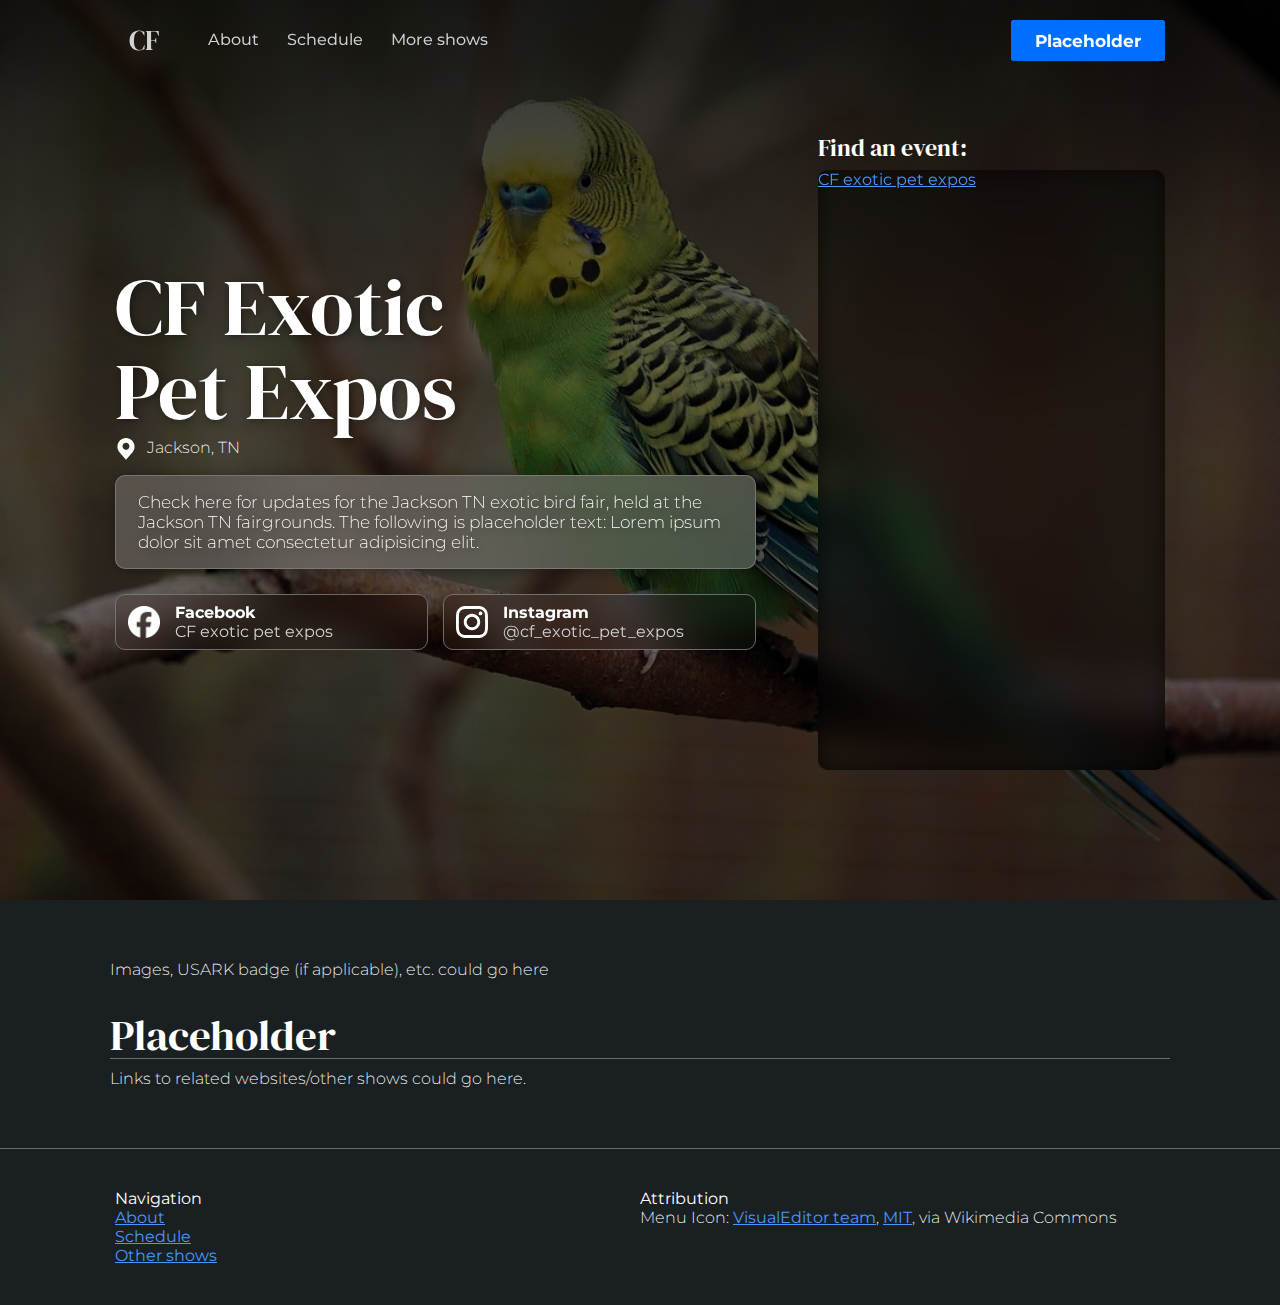
==== commit 8898b6bc: ""Find an event"" ====
--- a/index.html
+++ b/index.html
@@ -16,8 +16,8 @@
     <!-- <meta name="twitter:card" content="summary_large_image"/> -->
 
     <!-- CSS/JS -->
-    <link rel="stylesheet" href="/styles.css">
-    <script src="/script.js" defer></script>
+    <link rel="stylesheet" href="./styles.css">
+    <script src="./script.js" defer></script>
 
     <!-- TEMPORARY -->
     <meta name="robots" content="none, noindex, nofollow, noarchive, noimageindex">
@@ -46,16 +46,16 @@
     <nav id="nav">
         <div class="container flex">
             <!-- Menu button -->
-            <img src="/assets/icon/menu.svg" alt="Menu" role="button" id="menu_button"/>
+            <img src="./assets/icon/menu.svg" alt="Menu" role="button" id="menu_button"/>
 
             <!-- Logo -->
             <a href="/" id="logo">CF</a>
 
             <!-- Links -->
             <div class="nav_list">
-                <a href="/#about">About</a>
-                <a href="/#schedule">Schedule</a>
-                <a href="/#shows">More shows</a>
+                <a href="./#about">About</a>
+                <a href="./#schedule">Schedule</a>
+                <a href="./#shows">More shows</a>
             </div>
 
             <!-- Call to action -->
@@ -73,7 +73,7 @@
                 <h1 class="main_title text_shadow">CF Exotic<br/>Pet Expos</h1>
 
                 <div class="flex" style="margin-bottom: 15px;">
-                    <img src="/assets/icon/pin-48.svg" alt="Location" class="icon" style="width:22px; height:22px; margin-right:10px;">
+                    <img src="./assets/icon/pin-48.svg" alt="Location" class="icon" style="width:22px; height:22px; margin-right:10px;">
                     <p>Jackson, TN</p>
                 </div>
 
@@ -84,7 +84,7 @@
                 <div class="flex mobile_column" id="socials">
                     <a href="https://www.facebook.com/Jacksontnbirdfair" class="social_item" target="_blank" rel="noopener noreferrer">
                         <div>
-                            <img src="/assets/icon/Facebook_Logo_Secondary.png" alt="Facebook Logo">
+                            <img src="./assets/icon/Facebook_Logo_Secondary.png" alt="Facebook Logo">
                             <div>
                                 <strong>Facebook</strong>
                                 <p>CF exotic pet expos </p>
@@ -93,7 +93,7 @@
                     </a>
                     <a href="https://www.instagram.com/cf_exotic_pet_expos/" class="social_item" target="_blank" rel="noopener noreferrer">
                         <div>
-                            <img src="/assets/icon/Instagram_Glyph_White.svg" alt="Instagram Logo">
+                            <img src="./assets/icon/Instagram_Glyph_White.svg" alt="Instagram Logo">
                             <div>
                                 <strong>Instagram</strong>
                                 <p>@cf_exotic_pet_expos</p>
@@ -105,14 +105,14 @@
 
             <!-- Feed -->
             <div class="col" id="schedule">
-                <h4>Upcoming events:</h4>
+                <h4>Find an event:</h4>
                 <div class="fb-page" data-href="https://www.facebook.com/Jacksontnbirdfair/" data-tabs="timeline" data-width="450" data-height="600" data-small-header="false" data-adapt-container-width="true" data-hide-cover="false" data-show-facepile="true"><blockquote cite="https://www.facebook.com/Jacksontnbirdfair/" class="fb-xfbml-parse-ignore"><a href="https://www.facebook.com/Jacksontnbirdfair/" rel="noopener noreferrer">CF exotic pet expos</a></blockquote></div>
 
                 <!-- Experiment -->
                 <!-- <div class="fb-page">
                     <div class="event_item">
                         <span class="date flex">
-                            <img src="/assets/icon/event_FILL1_wght400_GRAD200_opsz20.svg" alt="Location" class="icon">
+                            <img src="./assets/icon/event_FILL1_wght400_GRAD200_opsz20.svg" alt="Location" class="icon">
                             SATURDAY, FEBRUARY 17, 2024 AT 9:00 AM CST
                         </span>
 
@@ -121,7 +121,7 @@
                             Jackson TN Exotic Pet Expo February 17 & 18, 2024
                         </strong>
                         <span>
-                            <img src="/assets/icon/pin-48.svg" alt="Location" class="icon">Jackson Fairgrounds
+                            <img src="./assets/icon/pin-48.svg" alt="Location" class="icon">Jackson Fairgrounds
                         </span>
                         <a href="https://www.facebook.com/events/362235526459861/" class="flex" target="_blank" rel="noopener noreferrer">
                             <div class="icon"></div>
@@ -155,9 +155,9 @@
         <div class="container flex mobile_column">
             <div class="col">
                 <strong>Navigation</strong><br/>
-                <a href="/#about">About</a><br/>
-                <a href="/#schedule">Schedule</a><br/>
-                <a href="/#shows">Other shows</a><br/>
+                <a href="./#about">About</a><br/>
+                <a href="./#schedule">Schedule</a><br/>
+                <a href="./#shows">Other shows</a><br/>
             </div>
             <div class="col">
                 <strong>Attribution</strong><br/>
--- a/styles.css
+++ b/styles.css
@@ -224,7 +224,7 @@
 #main {
     background-image:
         linear-gradient(rgba(0, 0, 0, 0.83) 0%, rgba(0, 0, 0, 0.5) 50%, rgba(0, 0, 0, 0.6) 100%),
-        url(/assets/images/budgie-2201256_1280_edit.jpg);
+        url(./assets/images/budgie-2201256_1280_edit.jpg);
     background-position-x: center;
     background-attachment: scroll;
     background-size: cover;
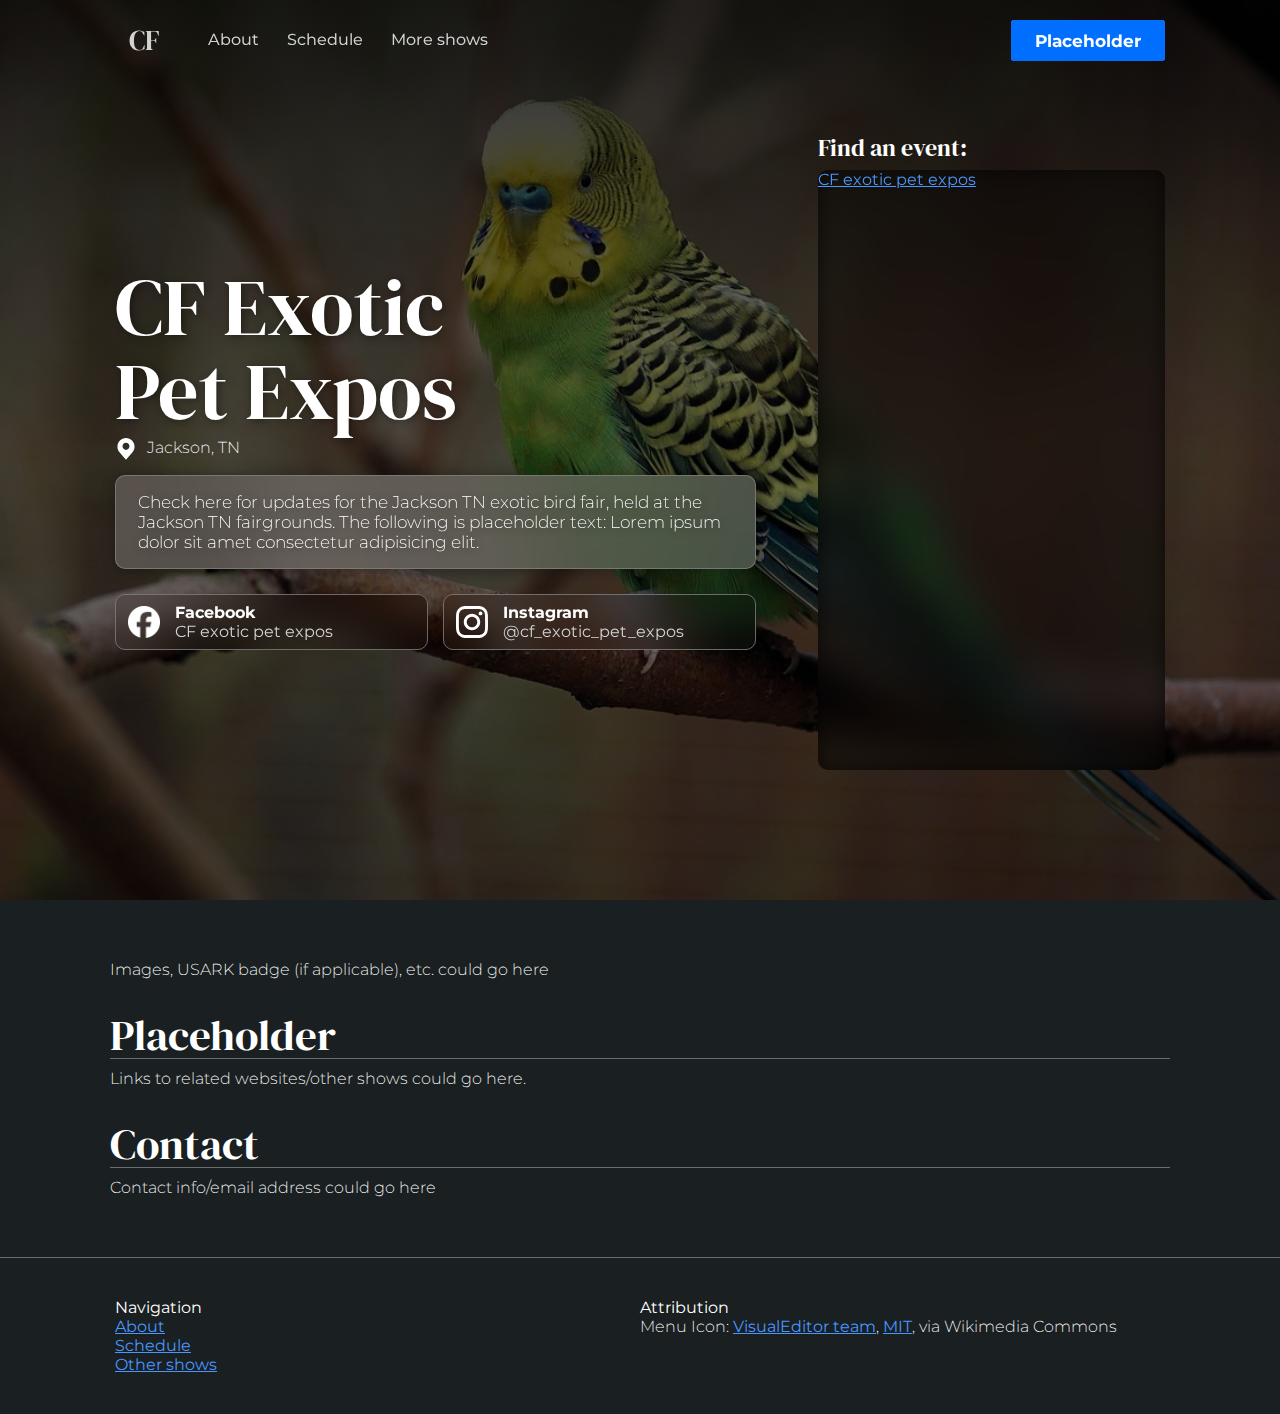
==== commit 319d18c2: "Contact section" ====
--- a/index.html
+++ b/index.html
@@ -142,6 +142,11 @@
         <h2>Placeholder</h2>
         <p>
             Links to related websites/other shows could go here.
+        </p><br/>
+
+        <h2>Contact</h2>
+        <p>
+            Contact info/email address could go here
         </p>
         <!-- <h3>Number Three</h3>
         <p>Lorem ipsum dolor sit, amet consectetur adipisicing elit. Placeat quos adipisci a officiis sapiente harum quisquam consectetur quod est libero.</p>
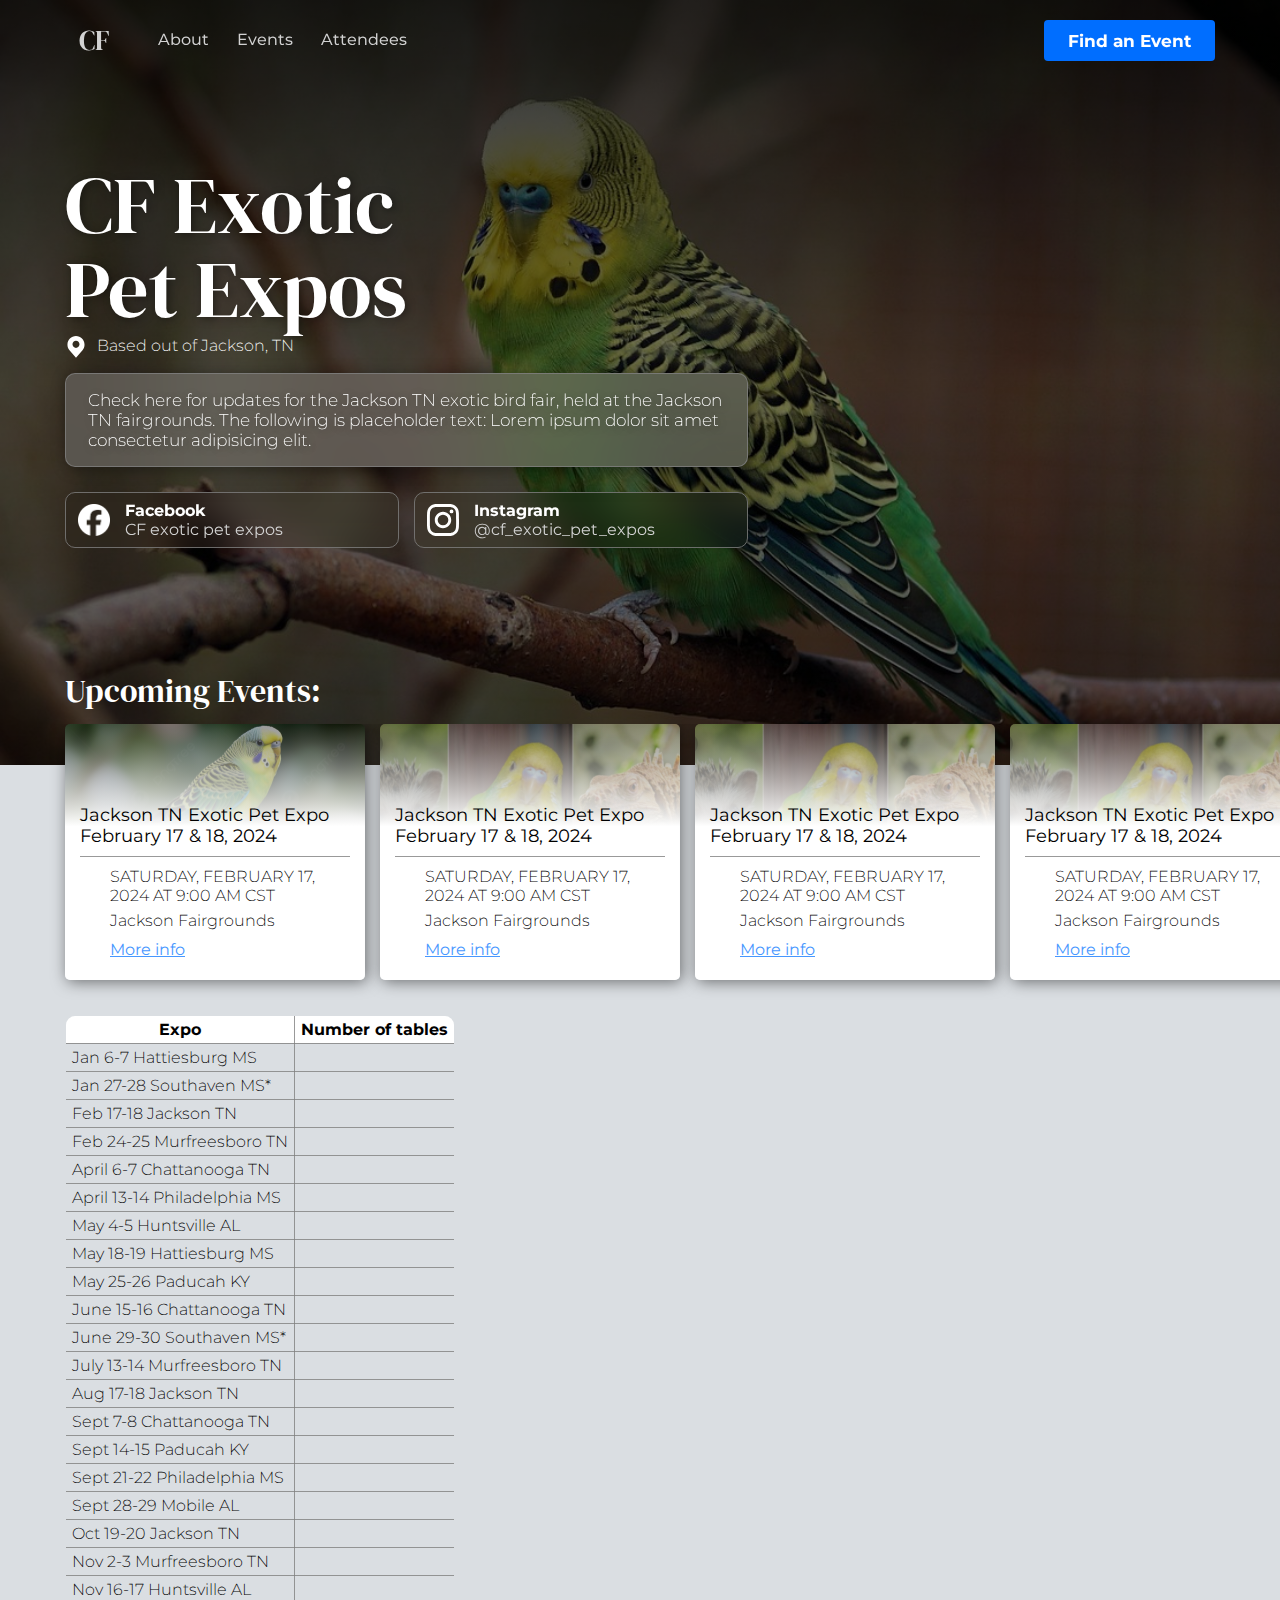
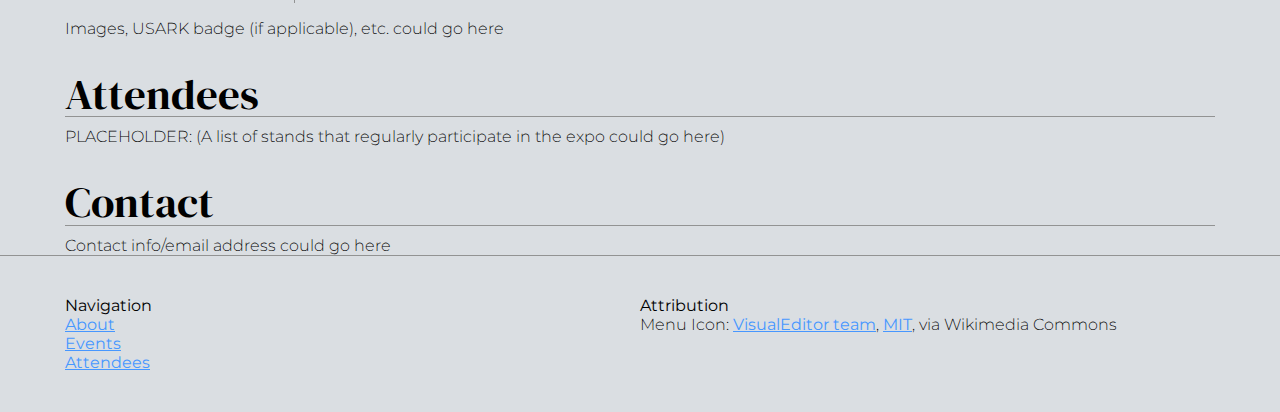
==== commit 2e5bf5b8: "WIP events list" ====
--- a/index.html
+++ b/index.html
@@ -32,6 +32,10 @@
                 background-color: var(--bg-transparent);
                 border-color: var(--border);
             }
+
+            /* Events */
+            .events_wrapper { -ms-overflow-style: initial !important; scrollbar-width: initial !important; }
+            .events_wrapper::-webkit-scrollbar { display: initial !important; }
         </style>
     </noscript>
 
@@ -43,7 +47,7 @@
     <div id="backdrop"></div>
 
     <!-- Navigation -->
-    <nav id="nav">
+    <nav id="nav" class="theme_dark">
         <div class="container flex">
             <!-- Menu button -->
             <img src="./assets/icon/menu.svg" alt="Menu" role="button" id="menu_button"/>
@@ -54,19 +58,19 @@
             <!-- Links -->
             <div class="nav_list">
                 <a href="./#about">About</a>
-                <a href="./#schedule">Schedule</a>
-                <a href="./#shows">More shows</a>
+                <a href="./#events">Events</a>
+                <a href="./#attendees">Attendees</a>
             </div>
 
             <!-- Call to action -->
-            <button id="cta">
-                <span>Placeholder</span>
-            </button>
+            <a id="cta" href="./#events" class="button">
+                <span>Find an Event</span>
+            </a>
         </div>
     </nav>
 
     <!-- Landing section -->
-    <main id="main">
+    <main id="main" class="theme_dark">
         <div class="main_inner container flex mobile_column">
             <!-- About -->
             <div class="col" id="about">
@@ -74,7 +78,7 @@
 
                 <div class="flex" style="margin-bottom: 15px;">
                     <img src="./assets/icon/pin-48.svg" alt="Location" class="icon" style="width:22px; height:22px; margin-right:10px;">
-                    <p>Jackson, TN</p>
+                    <p>Based out of Jackson, TN</p>
                 </div>
 
                 <p class="blurb text_shadow">
@@ -105,8 +109,8 @@
 
             <!-- Feed -->
             <div class="col" id="schedule">
-                <h4>Find an event:</h4>
-                <div class="fb-page" data-href="https://www.facebook.com/Jacksontnbirdfair/" data-tabs="timeline" data-width="450" data-height="600" data-small-header="false" data-adapt-container-width="true" data-hide-cover="false" data-show-facepile="true"><blockquote cite="https://www.facebook.com/Jacksontnbirdfair/" class="fb-xfbml-parse-ignore"><a href="https://www.facebook.com/Jacksontnbirdfair/" rel="noopener noreferrer">CF exotic pet expos</a></blockquote></div>
+                <!-- <h4>Find an event:</h4>
+                <div class="fb-page" data-href="https://www.facebook.com/Jacksontnbirdfair/" data-tabs="timeline" data-width="450" data-height="600" data-small-header="false" data-adapt-container-width="true" data-hide-cover="false" data-show-facepile="true"><blockquote cite="https://www.facebook.com/Jacksontnbirdfair/" class="fb-xfbml-parse-ignore"><a href="https://www.facebook.com/Jacksontnbirdfair/" rel="noopener noreferrer">CF exotic pet expos</a></blockquote></div> -->
 
                 <!-- Experiment -->
                 <!-- <div class="fb-page">
@@ -133,15 +137,215 @@
         </div>
     </main>
 
+    <h3 class="container theme_dark" style="margin-bottom: 15px; margin-top: -90px;">Upcoming Events:</h3>
+    <div class="events_wrapper">
+        <section id="events" class="container">
+            <div class="events_inner">
+                <div class="item" style="--image: url(./assets/images/placeholder.jpg)">
+                    <strong class="flex">
+                        Jackson TN Exotic Pet Expo February 17 & 18, 2024
+                    </strong>
+
+                    <span class="date flex">
+                        <img src="./assets/icon/event_FILL1_wght400_GRAD200_opsz20.svg" alt="Location" class="icon">
+                        SATURDAY, FEBRUARY 17, 2024 AT 9:00 AM CST
+                    </span>
+                    <span>
+                        <img src="./assets/icon/pin-48.svg" alt="Location" class="icon">Jackson Fairgrounds
+                    </span>
+                    <a href="https://www.facebook.com/events/362235526459861/" class="flex" target="_blank" rel="noopener noreferrer">
+                        <div class="icon"></div>
+                        More info
+                    </a>
+                </div>
+        
+                <div class="item">
+                    <strong class="flex">
+                        Jackson TN Exotic Pet Expo February 17 & 18, 2024
+                    </strong>
+
+                    <span class="date flex">
+                        <img src="./assets/icon/event_FILL1_wght400_GRAD200_opsz20.svg" alt="Location" class="icon">
+                        SATURDAY, FEBRUARY 17, 2024 AT 9:00 AM CST
+                    </span>
+                    <span>
+                        <img src="./assets/icon/pin-48.svg" alt="Location" class="icon">Jackson Fairgrounds
+                    </span>
+                    <a href="https://www.facebook.com/events/362235526459861/" class="flex" target="_blank" rel="noopener noreferrer">
+                        <div class="icon"></div>
+                        More info
+                    </a>
+                </div>
+                <div class="item">
+                    <strong class="flex">
+                        Jackson TN Exotic Pet Expo February 17 & 18, 2024
+                    </strong>
+
+                    <span class="date flex">
+                        <img src="./assets/icon/event_FILL1_wght400_GRAD200_opsz20.svg" alt="Location" class="icon">
+                        SATURDAY, FEBRUARY 17, 2024 AT 9:00 AM CST
+                    </span>
+                    <span>
+                        <img src="./assets/icon/pin-48.svg" alt="Location" class="icon">Jackson Fairgrounds
+                    </span>
+                    <a href="https://www.facebook.com/events/362235526459861/" class="flex" target="_blank" rel="noopener noreferrer">
+                        <div class="icon"></div>
+                        More info
+                    </a>
+                </div>
+                <div class="item">
+                    <strong class="flex">
+                        Jackson TN Exotic Pet Expo February 17 & 18, 2024
+                    </strong>
+
+                    <span class="date flex">
+                        <img src="./assets/icon/event_FILL1_wght400_GRAD200_opsz20.svg" alt="Location" class="icon">
+                        SATURDAY, FEBRUARY 17, 2024 AT 9:00 AM CST
+                    </span>
+                    <span>
+                        <img src="./assets/icon/pin-48.svg" alt="Location" class="icon">Jackson Fairgrounds
+                    </span>
+                    <a href="https://www.facebook.com/events/362235526459861/" class="flex" target="_blank" rel="noopener noreferrer">
+                        <div class="icon"></div>
+                        More info
+                    </a>
+                </div>
+                <div class="item">
+                    <strong class="flex">
+                        Jackson TN Exotic Pet Expo February 17 & 18, 2024
+                    </strong>
+
+                    <span class="date flex">
+                        <img src="./assets/icon/event_FILL1_wght400_GRAD200_opsz20.svg" alt="Location" class="icon">
+                        SATURDAY, FEBRUARY 17, 2024 AT 9:00 AM CST
+                    </span>
+                    <span>
+                        <img src="./assets/icon/pin-48.svg" alt="Location" class="icon">Jackson Fairgrounds
+                    </span>
+                    <a href="https://www.facebook.com/events/362235526459861/" class="flex" target="_blank" rel="noopener noreferrer">
+                        <div class="icon"></div>
+                        More info
+                    </a>
+                </div>
+                <div class="item">
+                    <strong class="flex">
+                        Jackson TN Exotic Pet Expo February 17 & 18, 2024
+                    </strong>
+
+                    <span class="date flex">
+                        <img src="./assets/icon/event_FILL1_wght400_GRAD200_opsz20.svg" alt="Location" class="icon">
+                        SATURDAY, FEBRUARY 17, 2024 AT 9:00 AM CST
+                    </span>
+                    <span>
+                        <img src="./assets/icon/pin-48.svg" alt="Location" class="icon">Jackson Fairgrounds
+                    </span>
+                    <a href="https://www.facebook.com/events/362235526459861/" class="flex" target="_blank" rel="noopener noreferrer">
+                        <div class="icon"></div>
+                        More info
+                    </a>
+                </div>
+
+                <div class="spacer"> </div>
+            </div>
+        </section>
+    </div>
+
     <!-- Extra -->
-    <section class="container" id="shows">
+    <section class="container" id="attendees">
+        <table>
+            <tr>
+                <th>Expo</th>
+                <th>Number of tables</th>
+            </tr>
+            <tr>
+                <td>Jan 6-7 Hattiesburg MS</td>
+                <td></td>
+            </tr>
+            <tr>
+                <td>Jan 27-28 Southaven MS*</td>
+                <td></td>
+            </tr>
+            <tr>
+                <td>Feb 17-18 Jackson TN</td>
+                <td></td>
+            </tr>
+            <tr>
+                <td>Feb 24-25 Murfreesboro TN</td>
+                <td></td>
+            </tr>
+            <tr>
+                <td>April 6-7 Chattanooga TN</td>
+                <td></td>
+            </tr>
+            <tr>
+                <td>April 13-14 Philadelphia MS</td>
+                <td></td>
+            </tr>
+            <tr>
+                <td>May 4-5 Huntsville AL</td>
+                <td></td>
+            </tr>
+            <tr>
+                <td>May 18-19 Hattiesburg MS</td>
+                <td></td>
+            </tr>
+            <tr>
+                <td>May 25-26 Paducah KY</td>
+                <td></td>
+            </tr>
+            <tr>
+                <td>June 15-16 Chattanooga TN</td>
+                <td></td>
+            </tr>
+            <tr>
+                <td>June 29-30 Southaven MS*</td>
+                <td></td>
+            </tr>
+            <tr>
+                <td>July 13-14 Murfreesboro TN</td>
+                <td></td>
+            </tr>
+            <tr>
+                <td>Aug 17-18 Jackson TN</td>
+                <td></td>
+            </tr>
+            <tr>
+                <td>Sept 7-8 Chattanooga TN</td>
+                <td></td>
+            </tr>
+            <tr>
+                <td>Sept 14-15 Paducah KY</td>
+                <td></td>
+            </tr>
+            <tr>
+                <td>Sept 21-22 Philadelphia MS</td>
+                <td></td>
+            </tr>
+            <tr>
+                <td>Sept 28-29 Mobile AL</td>
+                <td></td>
+            </tr>
+            <tr>
+                <td>Oct 19-20 Jackson TN</td>
+                <td></td>
+            </tr>
+            <tr>
+                <td>Nov 2-3 Murfreesboro TN</td>
+                <td></td>
+            </tr>
+            <tr>
+                <td>Nov 16-17 Huntsville AL</td>
+                <td></td>
+            </tr>
+        </table>
+
         <p>
             Images, USARK badge (if applicable), etc. could go here
         </p><br/>
 
-        <h2>Placeholder</h2>
+        <h2>Attendees</h2>
         <p>
-            Links to related websites/other shows could go here.
+            PLACEHOLDER: (A list of stands that regularly participate in the expo could go here)
         </p><br/>
 
         <h2>Contact</h2>
@@ -161,8 +365,8 @@
             <div class="col">
                 <strong>Navigation</strong><br/>
                 <a href="./#about">About</a><br/>
-                <a href="./#schedule">Schedule</a><br/>
-                <a href="./#shows">Other shows</a><br/>
+                <a href="./#events">Events</a><br/>
+                <a href="./#attendees">Attendees</a><br/>
             </div>
             <div class="col">
                 <strong>Attribution</strong><br/>
--- a/styles.css
+++ b/styles.css
@@ -7,8 +7,50 @@
     --font-header: 'DM Serif Display', Serif;
     --font-body: 'Montserrat', 'Segoe UI', sans-serif;
 
+    /* --- LIGHT --- */
+
+    /* Colors */
+    --bg: rgb(218, 222, 226);
+    --bg-lighter: white;
+    --bg-lightest: white;
+    --bg-transparent: rgba(218, 222, 226, 0.6);
+    --bg-transparent-lighter: rgba(182, 182, 182, 0.3);
+
+    /* Accents */
+    --border: rgba(128, 128, 128, 0.8);
+    --accent: rgb(0, 110, 255);
+    --accent-light: hsl(from var(--accent) h s 64%); 
+
+    --text: black;
+    --alt-text: rgb(27, 27, 27);
+    --link: var(--accent-light);
+}
+/* DARK */
+@media (prefers-color-scheme: dark) {
+    :root {
+        /* Colors */
+        --bg: rgb(26, 31, 33);
+        --bg-lighter: rgb(49, 58, 61);
+        --bg-lightest: rgb(70, 82, 87);
+        --bg-transparent: rgba(20, 20, 20, 0.6);
+        --bg-transparent-lighter: rgba(182, 182, 182, 0.3);
+
+        /* Accents */
+        --border: rgba(128, 128, 128, 0.8);
+        --accent: rgb(0, 110, 255);
+        --accent-light: hsl(from var(--accent) h s 64%); 
+
+        --text: white;
+        --alt-text: rgb(210, 210, 210);
+        --link: var(--accent-light);
+    }
+}
+.theme_dark {
+    color: var(--text);
+
     /* Colors */
     --bg: rgb(26, 31, 33);
+    --bg-lighter: rgb(49, 58, 61);
     --bg-transparent: rgba(20, 20, 20, 0.6);
     --bg-transparent-lighter: rgba(182, 182, 182, 0.3);
 
@@ -35,7 +77,7 @@
 body.show_menu {
     overflow: hidden;
 }
-section.container {
+section {
     padding: 60px 20px;
 }
 h1, h2, h3, h4, h5, h6 {
@@ -62,52 +104,59 @@
     height: 1px;
     background-color: rgb(95, 95, 95);
 }
-button {
+button,
+.button {
+    display: inline-block;
     font-family: var(--font-body);
     font-size: 13pt;
-    font-weight: bold;
+    font-weight: bold !important;
 
     color: white;
-    padding: 10px 24px 10px;
+    padding: 10px 24px 10px !important;
     border: none;
     border-radius: 4px;
-    background-color: white;
+    background-color: var(--accent);
 
     position: relative;
     overflow: hidden;
     cursor: pointer;
-}
+    transition: background-color 0.2s ease, color 0.2s ease;
+}
+a.button { text-decoration: none; }
 button:hover,
-button:focus-visible {
+button:focus-visible,
+.button:hover,
+.button:focus-visible {
+    color: black;
+    background-color: white;
+    box-shadow: 0 3px 24px rgba(0, 110, 255, 0.6);
+
     z-index: 1;
-    /* transform: scale(1.05, 1.05); */
-    color: black;
-}
-button > span { position: relative; z-index: 2; }
-button::before {
-    content: "";
-    position: absolute;
-    top:0;right:0;bottom:0;left:0;
-    border: 40px solid var(--accent);
-
-    background-color: var(--accent);
-    /* opacity: 0; */
-    transition-property: opacity, border-width;
-    transition-duration: 0.3s;
-    transition-timing-function: cubic-bezier(0.785, 0.135, 0.15, 0.86);
-    pointer-events: none;
-}
-
-button:hover::before,
-button:focus-visible::before {
-    border: none;
-    opacity: 0;
-    transition-duration: 0.2s;
+    /* transform: scale(1.02, 1.02); */
+
+    transition-duration: 0.08s;
+}
+
+
+table {
+    border-collapse: collapse;
+    margin-bottom: 15px;
+    border-radius: 10px;
+    overflow: hidden;
+    border: 1px solid red;
+}
+table th {
+    background-color: var(--bg-lighter);
+}
+table td,
+table th {
+    border: 1px solid var(--border);
+    padding: 4px 6px;
 }
 
 /* Shorthand */
 .container {
-    --container-width: 1100px;
+    --container-width: 1200px;
 
     max-width: var(--container-width);
     margin: 0 auto;
@@ -164,7 +213,7 @@
     text-decoration: none !important;
     border-color: transparent !important;
 }
-#nav a {
+#nav a:not(.button) {
     display: block;
     position: relative;
 
@@ -178,8 +227,8 @@
     border-bottom: 1px solid transparent;
     height: 36px;
 }
-#nav a:hover,
-#nav a:focus-visible {
+#nav a:not(.button):hover,
+#nav a:not(.button):focus-visible {
     color: var(--text);
     /* text-decoration: underline; */
     border-color: var(--border);
@@ -232,11 +281,12 @@
     will-change: background-position-y;
 }
 .main_inner {
-    --container-width: 1164px;
+    --container-width: 1264px;
     /* background-color: rgb(62, 75, 40); */
 
     align-items: center;
-    min-height: 100vh;
+    min-height: 85vh;
+    padding-bottom: 70px;
 }
 .main_inner > .col {
     padding: 100px 32px;
@@ -363,7 +413,7 @@
 }
 
 
-/* Events experiment */
+/* Events */
 .icon {
     display: inline-block;
     width: 20px; height: 20px;
@@ -371,24 +421,71 @@
     margin-right: 10px;
     vertical-align: bottom;
 }
-.event_item {
-    margin: 15px;
+.events_wrapper {
+    /* outline: 2px solid white; */
+
+    /* margin-top: -90px; */
+    overflow-x: auto;
+    /* min-height: 400px; */
+
+    -ms-overflow-style: none; scrollbar-width: none;
+}
+.events_wrapper::-webkit-scrollbar { display: none; }
+#events {
+    /* outline: 2px solid brown; */
+    margin-bottom: 35px;
+}
+.events_inner {
+    /* outline: 2px solid rgb(61, 61, 235); */
+
+    width: 100%;
+    max-width: 300px;
+    display: flex;
+}
+#events .spacer {
+    white-space: pre;
+    min-width: 20vw;
+}
+#events .item {
+    --image: url(./assets/images/banner.jpg);
+    flex: 1 0 100%;
+
+    margin-right: 15px;
     padding: 15px;
-
-    background-color: var(--bg-transparent-lighter);
+    padding-top: 80px;
+
+    /* background-color: var(--bg-lighter); */
+    background-image:
+        linear-gradient(rgba(0, 0, 0, 0.4) 0%, var(--bg-lighter) 40%),
+        var(--image);
+    background-size: contain;
+    background-position: top center;
+
     border-radius: 5px;
     /* border: 1px solid var(--border); */
     box-shadow: 2px 2px 15px rgba(0, 0, 0, 0.5);
 }
-.event_item > * {
+#events .item:last-of-type { margin-right: 200px; }
+#events .item > * {
     margin-bottom: 5px;
 }
-.event_item > .date {
+#events .item > strong {
+    font-size: 1.1rem;
     padding-bottom: 10px;
     margin-bottom: 10px;
     border-bottom: 1px solid var(--border);
 }
-
+#events .item > a {
+    margin: 5px 0 0 0;
+    padding: 5px 0;
+    width: 100%;
+    /* border: 1px solid var(--border); */
+    border-radius: 5px;
+}
+#events .item > a:hover,
+#events .item > a:focus-visible {
+    background-color: var(--bg-lightest);
+}
 
 
 
@@ -441,9 +538,15 @@
         margin-bottom: 20px;
     }
 
+
+
+
     /* Main */
     #main {
         padding-top: 120px;
+    }
+    .main_inner {
+        min-height: unset;
     }
     #main .col {
         width: 100%;
